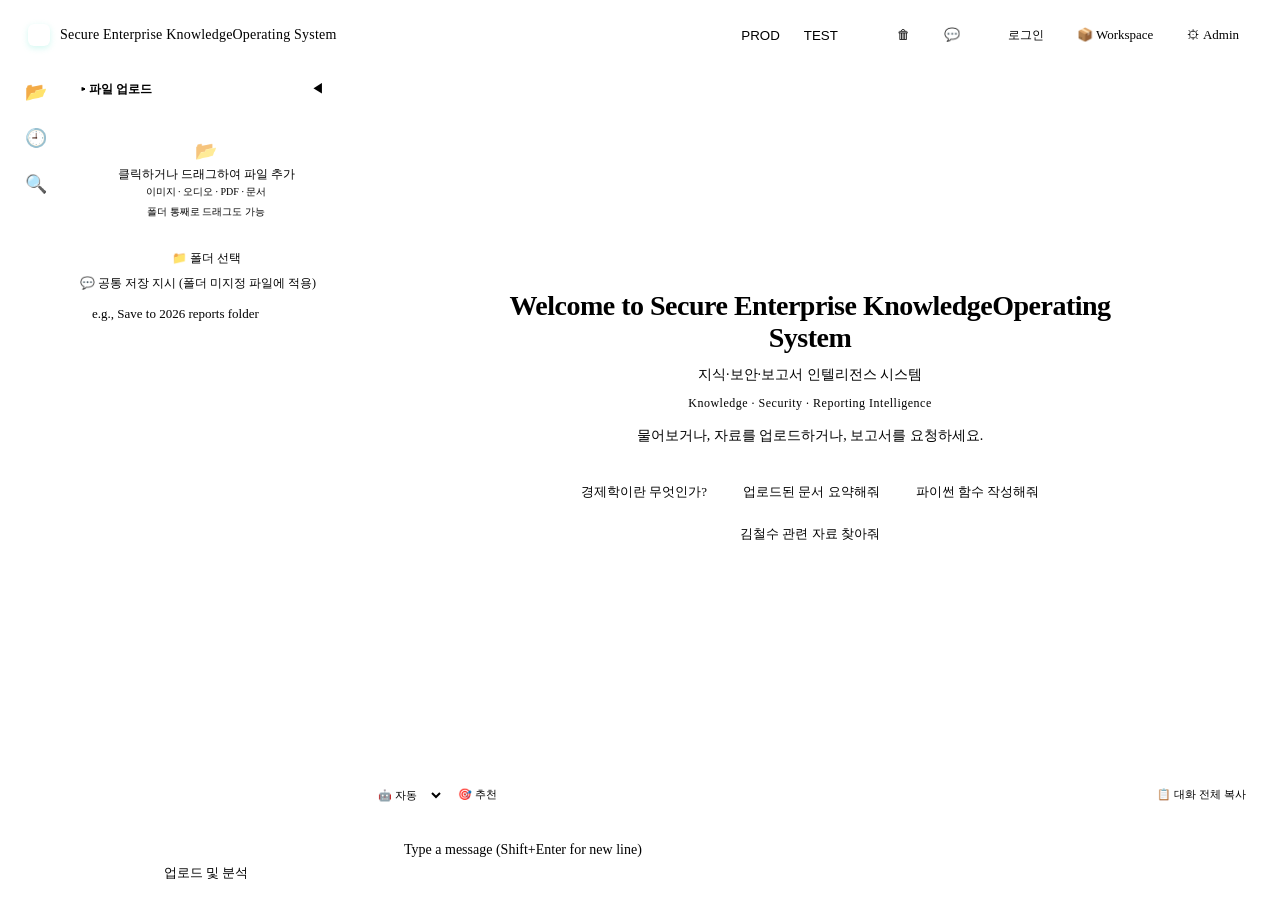
==== frontend/index.html @ be71489d "feat(frontend): render graph_paths as mint citation chips (#229) HANDOVER §3 follow-up. The chat ans" ====
<!DOCTYPE html>
<html lang="ko">
<head>
<meta charset="UTF-8">
<meta name="viewport" content="width=device-width, initial-scale=1.0, viewport-fit=cover">
<meta name="theme-color" content="#04060a">
<title>Secure Enterprise Knowledge Operating System</title>
<link rel="stylesheet" href="/static/tokens.css">
<style>

  body {
    background-color: var(--bg);
    color: var(--text);
    font-family: var(--font-ui);
    font-size: 14px;
    -webkit-font-smoothing: antialiased;
    -moz-osx-font-smoothing: grayscale;
    height: 100dvh;
    display: flex;
    flex-direction: column;
    overflow: hidden;
  }

  /* ── 헤더 ── */
  header {
    display: flex;
    align-items: center;
    justify-content: space-between;
    padding: 12px 20px;
    border-bottom: 1px solid var(--border-2);
    background: var(--surface);
    flex-shrink: 0;
  }
  .logo {
    font-size: 14px;
    font-weight: 600;
    letter-spacing: .2px;
    color: var(--text);
    font-family: var(--font-ui);
    display: flex;
    align-items: center;
    gap: 10px;
  }
  /* [#A8-9] logo mark — gradient over the mono mint-cyan accent.
     Pre-Task-#22 this blended indigo→cyan; the mono migration
     unifies both stops on --accent so the gradient is a tonal
     wash rather than a hue shift. Thin inner shine via box-shadow
     inset adds depth without ostentation. */
  .logo::before {
    content: '';
    width: 22px; height: 22px;
    border-radius: 6px;
    background: linear-gradient(135deg, var(--accent) 0%, var(--brand-2) 100%);
    box-shadow: 0 0 0 1px rgba(255,255,255,.04) inset,
                0 2px 6px rgba(107,231,208,.30);
  }
  /* [#A8-9] tagline shim — "지식·보안 인텔리전스" appears beside the
     logo on wide screens, hides on phones. Tells visitors what JAMES
     IS without forcing them to read welcome copy. */
  .logo .tagline {
    color: var(--muted-2);
    font-weight: 400;
    font-size: 11px;
    letter-spacing: .4px;
    border-left: 1px solid var(--border-2);
    padding-left: 10px;
    margin-left: 2px;
  }
  @media (max-width: 700px) {
    .logo .tagline { display: none; }
  }
  .logo span { color: var(--muted); font-weight: 500; }
  .header-right { display: flex; gap: 8px; align-items: center; }
  .source-toggle {
    display: flex;
    background: var(--bg);
    border: 1px solid var(--border);
    border-radius: var(--radius);
    overflow: hidden;
    font-size: 11px;
    font-weight: 500;
    font-family: var(--font-ui);
  }
  .source-toggle button {
    padding: 6px 12px;
    background: none;
    border: none;
    color: var(--muted);
    cursor: pointer;
    transition: all .15s;
  }
  .source-toggle button:hover { color: var(--text-soft); }
  .source-toggle button.active {
    background: var(--accent-soft);
    color: var(--accent);
  }
  .nav-btn {
    padding: 6px 12px;
    border-radius: var(--radius);
    border: 1px solid transparent;
    background: none;
    color: var(--muted);
    font-size: 13px;
    cursor: pointer;
    text-decoration: none;
    transition: all .15s;
    font-family: var(--font-ui);
  }
  .nav-btn:hover { background: var(--surface-2); color: var(--text); }

  /* ── 로그인 상태 배지 ── */
  .role-badge {
    display: flex; align-items: center; gap: 8px;
    padding: 6px 12px;
    border-radius: var(--radius);
    border: 1px solid var(--border);
    background: var(--surface-2);
    font-size: 12px;
    font-family: var(--font-ui);
    cursor: pointer;
    transition: border-color .15s;
  }
  .role-badge:hover { border-color: var(--accent); }
  .role-badge .dot {
    width: 7px; height: 7px;
    border-radius: 50%;
    background: var(--muted);
  }
  .role-badge.logged-in .dot { background: var(--success); }
  .role-badge .role-name { color: var(--text-soft); }
  .role-badge .logout-btn {
    background: none; border: none;
    color: var(--muted); cursor: pointer;
    font-size: 12px; padding: 0 0 0 4px;
    transition: color .15s;
  }
  .role-badge .logout-btn:hover { color: var(--danger); }

  /* ── 로그인 모달 ── */
  .modal-overlay {
    position: fixed; inset: 0;
    background: rgba(4,6,10,.35);
    display: flex; align-items: center; justify-content: center;
    z-index: 200;
    animation: fadeIn .15s ease;
  }
  .modal-overlay.hidden { display: none; }
  .modal {
    background: rgba(7,9,14,.55);
    border: 1px solid var(--border);
    border-radius: 12px;
    padding: 28px;
    width: 360px;
  }
  .modal-title {
    font-size: 16px; font-weight: 600;
    font-family: var(--font-ui);
    color: var(--text);
    margin-bottom: 20px;
    letter-spacing: 0;
  }
  .modal-field { margin-bottom: 14px; }
  .modal-field label {
    display: block;
    font-size: 12px; color: var(--text-soft);
    font-weight: 500;
    margin-bottom: 6px;
  }
  .modal-field input {
    width: 100%;
    background: var(--bg);
    border: 1px solid var(--border);
    border-radius: var(--radius);
    padding: 10px 12px;
    color: var(--text);
    font-size: 14px;
    font-family: var(--font-ui);
    outline: none;
    transition: border-color .15s, box-shadow .15s;
  }
  .modal-field input:focus {
    border-color: var(--accent);
    box-shadow: 0 0 0 3px var(--accent-soft);
  }
  .modal-error {
    font-size: 12px; color: var(--danger);
    margin-bottom: 8px;
    min-height: 16px;
  }
  .modal-actions { display: flex; gap: 8px; margin-top: 12px; }
  .modal-btn {
    flex: 1; padding: 10px;
    border-radius: var(--radius); border: none;
    font-size: 13px; font-family: var(--font-ui);
    font-weight: 500; cursor: pointer;
    transition: all .15s;
  }
  .modal-btn.primary { background: var(--accent); color: var(--on-accent); }
  .modal-btn.primary:hover { background: var(--accent-hover); }
  .modal-btn.cancel  { background: transparent; border: 1px solid var(--border); color: var(--text-soft); }
  .modal-btn.cancel:hover { background: var(--surface-2); color: var(--text); }

  /* ── 메인 레이아웃 ── */
  main { display: flex; flex: 1; overflow: hidden; }

  /* ── 사이드바 접이식 ──
     W5 (2026-05-11): rail + panel 2-column split. The narrow left
     rail holds mode icons (📂 upload, 🕘 recent, 🔍 search). The
     wider panel renders the currently selected mode's contents.
     Total width unchanged externally (340 = 56 rail + 284 panel)
     so the chat area layout is preserved. W6 will use
     ``switchSidebarMode('upload')`` on drag-enter. */
  .sidebar {
    width: 340px;
    border-right: 1px solid var(--border-2);
    background: var(--surface);
    display: flex;
    flex-direction: row;
    flex-shrink: 0;
    overflow: hidden;
    transition: width .2s ease;
  }
  .sidebar.collapsed { width: 0; border-right: none; }

  .sidebar-rail {
    width: 56px;
    flex-shrink: 0;
    border-right: 1px solid var(--border-2);
    background: var(--bg);
    display: flex;
    flex-direction: column;
    align-items: center;
    padding: 10px 0;
    gap: 6px;
    overflow: hidden;
  }
  .sidebar-rail-item {
    width: 40px;
    height: 40px;
    display: flex;
    align-items: center;
    justify-content: center;
    border-radius: 8px;
    background: transparent;
    color: var(--muted);
    font-size: 18px;
    cursor: pointer;
    transition: background .15s, color .15s;
    position: relative;
  }
  .sidebar-rail-item:hover {
    background: var(--surface-2);
    color: var(--text-soft);
  }
  .sidebar-rail-item.active {
    background: var(--surface-2);
    color: var(--text);
  }
  .sidebar-rail-item.active::before {
    content: '';
    position: absolute;
    left: -6px;
    top: 8px;
    bottom: 8px;
    width: 2px;
    background: var(--accent-fg, var(--text));
    border-radius: 0 2px 2px 0;
  }
  .sidebar-rail-tip {
    position: absolute;
    left: 52px;
    background: var(--surface-2);
    border: 1px solid var(--border);
    color: var(--text);
    padding: 4px 8px;
    border-radius: 4px;
    font-size: 11px;
    font-family: var(--font-ui);
    white-space: nowrap;
    pointer-events: none;
    opacity: 0;
    transform: translateX(-4px);
    transition: opacity .12s, transform .12s;
    z-index: 5;
  }
  .sidebar-rail-item:hover .sidebar-rail-tip {
    opacity: 1;
    transform: translateX(0);
  }

  .sidebar-panel {
    flex: 1;
    display: flex;
    flex-direction: column;
    min-width: 0;
    overflow: hidden;
  }
  .sidebar-panel-mode {
    flex: 1;
    display: none;
    flex-direction: column;
    min-height: 0;
    overflow: hidden;
  }
  .sidebar-panel-mode.active {
    display: flex;
  }
  .sidebar-placeholder {
    flex: 1;
    display: flex;
    flex-direction: column;
    align-items: center;
    justify-content: center;
    padding: 24px 20px;
    text-align: center;
    color: var(--muted);
  }
  .sidebar-placeholder .icon {
    font-size: 36px;
    margin-bottom: 12px;
    opacity: .5;
  }
  .sidebar-placeholder .title {
    font-size: 13px;
    color: var(--text-soft);
    margin-bottom: 6px;
  }
  .sidebar-placeholder .hint {
    font-size: 11px;
    line-height: 1.5;
    color: var(--muted);
  }

  .sidebar-header {
    display: flex;
    align-items: center;
    justify-content: space-between;
    padding: 14px 16px;
    border-bottom: 1px solid var(--border-2);
    flex-shrink: 0;
  }
  .sidebar-title {
    font-size: 12px;
    font-weight: 600;
    color: var(--text-soft);
    letter-spacing: 0;
  }
  .sidebar-toggle {
    background: none; border: none;
    color: var(--muted); cursor: pointer;
    font-size: 13px; padding: 4px 8px;
    border-radius: 6px;
    transition: color .15s, background .15s;
  }
  .sidebar-toggle:hover { color: var(--text); background: var(--surface-2); }

  /* 사이드바 열기 버튼 (닫혔을 때) */
  .sidebar-open-btn {
    position: absolute;
    left: 0; top: 50%;
    transform: translateY(-50%);
    background: var(--surface);
    border: 1px solid var(--border);
    border-left: none;
    border-radius: 0 6px 6px 0;
    padding: 12px 6px;
    cursor: pointer;
    color: var(--muted);
    font-size: 12px;
    display: none;
    z-index: 10;
    transition: color .15s, background .15s;
  }
  .sidebar-open-btn:hover { color: var(--text); background: var(--surface-2); }
  .sidebar-open-btn.visible { display: block; }

  /* 파일 목록 스크롤 */
  .file-list {
    flex: 1;
    overflow-y: auto;
    overflow-x: hidden;
    padding: 0 12px 8px;
    min-height: 0;
    max-height: 100%;
  }
  .file-list::-webkit-scrollbar { width: 3px; }
  .file-list::-webkit-scrollbar-thumb { background: var(--border); border-radius: 2px; }

  /* ── 드래그 앤 드롭 영역 [#7-A 2026-05-08: 컴팩트] ──
     사용자 피드백: "dropzone이 너무 커서 큐 항목이 보이는 영역을 좁힘".
     padding 24→14, 아이콘 24→18, 마진 16→10. 큐는 아래에서 더 넓게
     보이도록 max-height 제한도 풀고 sidebar flex로 fill. */
  .drop-zone {
    margin: 10px 12px 8px;
    border: 1.5px dashed var(--border);
    border-radius: var(--radius);
    padding: 14px 12px;
    text-align: center;
    cursor: pointer;
    transition: all .15s;
    position: relative;
    background: var(--bg);
  }
  .drop-zone:hover, .drop-zone.drag-over {
    border-color: var(--accent);
    background: var(--accent-soft);
  }
  .drop-zone input[type="file"] {
    position: absolute; inset: 0; opacity: 0; cursor: pointer; width: 100%; height: 100%;
  }
  .drop-icon { font-size: 18px; margin-bottom: 4px; opacity: .7; }
  .drop-label { font-size: 12px; color: var(--text-soft); line-height: 1.45; }
  .drop-label strong { color: var(--accent-fg); font-weight: 500; }
  .drop-types {
    margin-top: 3px;
    font-size: 10px;
    color: var(--muted);
  }

  /* ── 챗 지시 입력 ── */
  .instruction-box {
    margin: 0 16px 12px;
  }
  .instruction-box label {
    font-size: 12px;
    color: var(--text-soft);
    font-weight: 500;
    display: block;
    margin-bottom: 6px;
  }
  .instruction-box input {
    width: 100%;
    background: var(--bg);
    border: 1px solid var(--border);
    border-radius: var(--radius);
    padding: 8px 12px;
    color: var(--text);
    font-size: 13px;
    font-family: var(--font-ui);
    outline: none;
    transition: border-color .15s, box-shadow .15s;
  }
  .instruction-box input:focus {
    border-color: var(--accent);
    box-shadow: 0 0 0 3px var(--accent-soft);
  }
  .instruction-box input::placeholder { color: var(--muted); }

  /* ── 업로드 파일 목록 ── */
  .file-list { flex: 1; overflow-y: auto; padding: 0 16px 16px; }
  .file-item {
    display: flex;
    align-items: center;
    gap: 8px;
    padding: 10px 12px;
    background: var(--bg);
    border: 1px solid var(--border-2);
    border-radius: var(--radius);
    margin-bottom: 6px;
    font-size: 12px;
    animation: fadeIn .2s ease;
    transition: border-color .15s;
  }
  .file-item:hover { border-color: var(--border); }
  .file-icon { font-size: 16px; flex-shrink: 0; opacity: .8; }
  .file-info { flex: 1; min-width: 0; }
  .file-name { white-space: nowrap; overflow: hidden; text-overflow: ellipsis; color: var(--text); }
  .file-size { color: var(--muted); font-family: var(--font-mono); font-size: 11px; }
  .file-status {
    font-size: 11px;
    font-weight: 500;
    padding: 2px 8px;
    border-radius: 4px;
  }
  .status-ready   { background: var(--surface-2);              color: var(--text-soft); }
  .status-upload  { background: var(--accent-soft);            color: var(--accent-fg); }
  .status-done    { background: rgba(34,197,94,.12);           color: var(--success);   }
  .status-error   { background: rgba(239,68,68,.12);           color: var(--danger);    }
  .remove-btn {
    background: none; border: none; color: var(--muted);
    cursor: pointer; font-size: 14px; padding: 2px 4px;
    border-radius: 4px; flex-shrink: 0; line-height: 1;
    transition: color .15s;
  }
  .remove-btn:hover { color: var(--danger); }

  /* ── 파일별 폴더 입력 ── */
  .file-item { flex-direction: column; align-items: stretch; gap: 0; }
  .file-item-top {
    display: flex; align-items: center; gap: 8px;
  }
  .file-folder-row {
    display: flex; align-items: center; gap: 6px;
    margin-top: 8px; padding-top: 8px;
    border-top: 1px solid var(--border-2);
  }
  .folder-icon { font-size: 11px; flex-shrink: 0; opacity: .7; }
  .folder-input {
    flex: 1;
    background: transparent;
    border: none;
    border-bottom: 1px dashed var(--border);
    color: var(--text-soft);
    font-size: 12px;
    font-family: var(--font-ui);
    padding: 2px 4px;
    outline: none;
    transition: all .15s;
  }
  .folder-input:focus {
    color: var(--accent-fg);
    border-bottom-color: var(--accent);
  }
  .folder-input::placeholder { color: var(--muted); opacity: .8; }

  /* ── 진행 표시 (Issue #14) ── */
  .file-progress-row {
    display: flex; align-items: center; gap: 6px;
    margin-top: 4px;
  }
  .file-progress-bar {
    flex: 1; height: 3px;
    background: rgba(255,255,255,.06);
    border-radius: 2px; overflow: hidden;
  }
  .file-progress-fill {
    height: 100%; width: 0;
    background: linear-gradient(90deg, var(--brand-2), var(--accent));
    transition: width .15s ease;
  }
  .file-progress-pct {
    font-size: 9px; font-family: var(--font-mono);
    color: var(--muted); min-width: 32px; text-align: right;
  }
  .queue-progress {
    margin: 0 16px 8px; padding: 8px 10px;
    background: var(--bg);
    border: 1px solid var(--border);
    border-radius: 6px;
    font-size: 11px; font-family: var(--font-mono);
  }
  .queue-progress-text { color: var(--brand-2); margin-bottom: 4px; word-break: break-all; }
  .queue-progress-bar  {
    height: 2px; background: rgba(255,255,255,.06);
    border-radius: 1px; overflow: hidden;
  }
  .queue-progress-fill {
    height: 100%; width: 0; background: var(--accent);
    transition: width .2s ease;
  }

  .upload-btn {
    margin: 0 16px 16px;
    width: calc(100% - 32px);
    padding: 10px 14px;
    background: var(--accent);
    border: none;
    border-radius: var(--radius);
    color: #fff;
    font-size: 13px;
    font-family: var(--font-ui);
    font-weight: 500;
    cursor: pointer;
    transition: background .15s;
  }
  .upload-btn:hover { background: var(--accent-hover); }
  .upload-btn:disabled { background: var(--surface-2); color: var(--muted); cursor: default; }

  /* ── 챗 영역 ── */
  .chat-area {
    flex: 1;
    display: flex;
    flex-direction: column;
    overflow: hidden;
    background: var(--bg);
  }

  .messages {
    flex: 1;
    overflow-y: auto;
    padding: 28px 24px;
    display: flex;
    flex-direction: column;
    gap: 20px;
    scroll-behavior: smooth;
  }

  /* ── 웰컴 메시지 ── */
  .welcome {
    text-align: center;
    margin: auto;
    padding: 40px 24px;
    max-width: 640px;
  }
  .welcome-title {
    font-size: 28px;
    font-weight: 600;
    letter-spacing: -.5px;
    font-family: var(--font-ui);
    color: var(--text);
    margin-bottom: 10px;
  }
  .welcome-title span { color: var(--accent-fg); font-weight: 600; }
  .welcome-sub { color: var(--muted); font-size: 14px; line-height: 1.6; }
  .welcome-chips {
    display: flex;
    flex-wrap: wrap;
    gap: 8px;
    justify-content: center;
    margin-top: 28px;
  }
  .chip {
    padding: 8px 14px;
    border: 1px solid var(--border);
    background: var(--surface);
    border-radius: var(--radius);
    font-size: 13px;
    color: var(--text-soft);
    cursor: pointer;
    transition: all .15s;
  }
  .chip:hover {
    border-color: var(--accent);
    color: var(--text);
    background: var(--surface-2);
  }

  /* ── 메시지 버블 ── */
  .msg {
    display: flex;
    gap: 12px;
    max-width: 820px;
    animation: fadeIn .2s ease;
  }
  .msg.user { margin-left: auto; flex-direction: row-reverse; }
  .avatar {
    width: 30px; height: 30px;
    border-radius: 6px;
    display: flex; align-items: center; justify-content: center;
    font-size: 13px;
    flex-shrink: 0;
    font-weight: 600;
  }
  .avatar.james {
    background: linear-gradient(135deg, var(--accent), #818cf8);
    color: #fff;
  }
  .avatar.user  {
    background: var(--surface-2);
    border: 1px solid var(--border);
    color: var(--text-soft);
  }
  .bubble {
    padding: 12px 16px;
    border-radius: 10px;
    font-size: 14px;
    line-height: 1.65;
    max-width: calc(100% - 42px);
    word-break: break-word;
    overflow-wrap: break-word;
  }
  /* [#A8-9] james bubble = "report card" — subtle elevation +
     left-side accent rail to suggest a structured document. */
  .msg.james .bubble {
    background: var(--surface);
    border: 1px solid var(--border-2);
    border-left: 2px solid var(--accent-fg);
    box-shadow: var(--shadow-card);
    color: var(--text);
  }
  .msg.user .bubble {
    background: var(--accent-soft);
    border: 1px solid rgba(99,102,241,.25);
    color: var(--text);
  }
  .bubble code {
    font-family: var(--font-mono);
    font-size: 12.5px;
    background: var(--bg);
    border: 1px solid var(--border-2);
    padding: 1px 5px;
    border-radius: 4px;
  }
  .bubble pre {
    background: var(--bg);
    border: 1px solid var(--border-2);
    border-radius: var(--radius);
    padding: 12px 14px;
    margin: 10px 0;
    overflow-x: auto;
  }
  .bubble pre code { background: none; border: none; padding: 0; font-size: 12.5px; }

  /* ── [#A4-A] 문단별 복사 버튼 ──
     hover 시 우상단에 작게 노출. 모바일에선 hover가 안 통하므로
     항상 약하게(opacity .35) 보이도록 두고 tap 시 진하게.
     :last-child의 margin-bottom 제거 — bubble padding과 시각적 충돌 방지. */
  .bubble .paragraph {
    position: relative;
    margin-bottom: 10px;
  }
  .bubble .paragraph:last-child { margin-bottom: 0; }
  .bubble .paragraph-content { padding-right: 26px; }
  .bubble .paragraph-copy-btn {
    position: absolute;
    top: 0;
    right: 0;
    background: var(--surface-2);
    border: 1px solid var(--border);
    border-radius: 4px;
    padding: 1px 5px;
    font-size: 11px;
    line-height: 1.2;
    cursor: pointer;
    opacity: 0;
    transition: opacity .15s, color .15s;
    color: var(--muted);
    font-family: inherit;
  }
  .bubble .paragraph:hover .paragraph-copy-btn { opacity: .85; }
  .bubble .paragraph-copy-btn:hover,
  .bubble .paragraph-copy-btn:focus { opacity: 1; color: var(--accent); }
  /* 모바일 — hover 미지원 환경. 항상 약하게 보이도록. */
  @media (hover: none) and (pointer: coarse) {
    .bubble .paragraph-copy-btn { opacity: .35; }
    .bubble .paragraph:active .paragraph-copy-btn { opacity: 1; }
  }

  .meta {
    font-size: 11px;
    color: var(--muted);
    margin-top: 6px;
    display: flex;
    gap: 6px;
    flex-wrap: wrap;
  }
  .meta .mode-badge {
    padding: 2px 8px;
    border-radius: 4px;
    background: var(--accent-soft);
    color: var(--accent-fg);
    font-weight: 500;
  }
  .meta .graph-badge {
    padding: 2px 8px;
    border-radius: 4px;
    background: var(--surface-2);
    border: 1px solid var(--border-2);
    color: var(--text-soft);
    font-weight: 500;
  }

  /* 타이핑 인디케이터 */
  .typing { display: flex; gap: 4px; align-items: center; padding: 14px 16px; }
  .typing span {
    width: 6px; height: 6px; border-radius: 50%;
    background: var(--muted);
    animation: bounce .8s infinite;
  }
  .typing span:nth-child(2) { animation-delay: .15s; }
  .typing span:nth-child(3) { animation-delay: .3s; }

  /* ── 입력창 ── */
  .input-area {
    border-top: 1px solid var(--border-2);
    padding: 16px 24px 20px;
    background: var(--bg);
    display: flex;
    gap: 10px;
    align-items: flex-end;
  }
  .input-wrap {
    flex: 1;
    background: var(--surface);
    border: 1px solid var(--border);
    border-radius: 12px;
    display: flex;
    align-items: flex-end;
    padding: 6px 6px 6px 14px;
    transition: border-color .15s, box-shadow .15s;
    gap: 6px;
    max-width: 820px;
    margin: 0 auto;
    width: 100%;
  }
  .input-wrap:focus-within {
    border-color: var(--accent);
    box-shadow: 0 0 0 3px var(--accent-soft);
  }
  #chat-input {
    flex: 1;
    background: none;
    border: none;
    outline: none;
    color: var(--text);
    font-size: 14px;
    font-family: var(--font-ui);
    resize: none;
    max-height: 160px;
    min-height: 36px;
    line-height: 1.55;
    padding: 7px 0;
  }
  #chat-input::placeholder { color: var(--muted); }
  .send-btn {
    width: 34px; height: 34px;
    border-radius: 8px;
    border: none;
    background: var(--accent);
    color: #fff;
    font-size: 14px;
    cursor: pointer;
    transition: background .15s;
    flex-shrink: 0;
    display: flex; align-items: center; justify-content: center;
  }
  .send-btn:hover { background: var(--accent-hover); }
  .send-btn:disabled { background: var(--surface-2); color: var(--muted); cursor: default; }

  /* ── 그래프 경로 ── */
  .graph-paths {
    margin-top: 8px;
    padding: 10px 12px;
    background: var(--bg);
    border: 1px solid var(--border-2);
    border-left: 2px solid var(--accent);
    border-radius: 0 var(--radius) var(--radius) 0;
    font-size: 12px;
    font-family: var(--font-mono);
    color: var(--text-soft);
    line-height: 1.6;
  }
  .graph-paths .path-title {
    color: var(--accent-fg);
    font-size: 11px;
    font-weight: 500;
    letter-spacing: .2px;
    margin-bottom: 4px;
    font-family: var(--font-ui);
  }
  /* HANDOVER §3 — citation nodes rendered as mint-outlined chips so
   * the graph traversal is scannable at a glance instead of a plain
   * "→ A → B → C" run-on. */
  .graph-paths .path-row {
    display: flex; flex-wrap: wrap; gap: 4px;
    align-items: center;
    margin: 3px 0;
  }
  .graph-paths .path-node {
    display: inline-block;
    padding: 1px 8px;
    border-radius: 4px;
    border: 1px solid rgba(107,231,208,.35);
    background: rgba(107,231,208,.05);
    color: var(--accent-fg);
    font-family: var(--font-mono);
    font-size: 11px;
    line-height: 1.6;
  }
  .graph-paths .path-arrow {
    color: var(--muted);
    font-family: var(--font-mono);
    font-size: 11px;
  }

  /* ── 스크롤바 ── */
  ::-webkit-scrollbar { width: 8px; height: 8px; }
  ::-webkit-scrollbar-track { background: transparent; }
  ::-webkit-scrollbar-thumb { background: var(--border); border-radius: 4px; }
  ::-webkit-scrollbar-thumb:hover { background: var(--muted-2); }

  /* ── 토스트 ── */
  .toast {
    position: fixed;
    bottom: 24px;
    right: 24px;
    padding: 10px 16px;
    border-radius: var(--radius);
    font-size: 13px;
    font-family: var(--font-ui);
    box-shadow: 0 8px 24px rgba(0,0,0,.3);
    animation: slideUp .25s ease;
    z-index: 100;
  }
  .toast.success { background: rgba(34,197,94,.12); border: 1px solid var(--success); color: var(--success); }
  .toast.error   { background: rgba(239,68,68,.12); border: 1px solid var(--danger);  color: var(--danger);  }

  /* ── 애니메이션 ── */
  @keyframes fadeIn  { from { opacity: 0; transform: translateY(6px); } to { opacity: 1; transform: none; } }
  @keyframes slideUp { from { opacity: 0; transform: translateY(12px); } to { opacity: 1; transform: none; } }
  @keyframes bounce  { 0%,60%,100% { transform: translateY(0); } 30% { transform: translateY(-5px); } }
</style>
<!-- mobile-responsive overrides — kept after inline styles so @media
     rules win at narrow viewports without !important on every line -->
<link rel="stylesheet" href="/static/mobile.css">
</head>
<body>

<!-- ── 헤더 ── -->
<header>
  <!-- [#A8-9] brand mark + tagline. JAMES is the product name;
       the tagline frames it as a knowledge + security intelligence
       suite, not a chat toy. -->
  <div class="logo">
    <span class="brand">Secure Enterprise Knowledge<span class="brand-tail">Operating System</span></span>
    <span class="live-dot" aria-hidden="true" title="System live" style="margin-left:10px"></span>
  </div>
  <div class="header-right">
    <div class="source-toggle">
      <button class="active" onclick="setSource('prod', this)">PROD</button>
      <button onclick="setSource('test', this)">TEST</button>
    </div>
    <!-- [STEP 5-A] 언어 토글 -->
    <button class="nav-btn" data-lang-toggle onclick="toggleLang()" title="Language / 언어"
            aria-label="언어 전환 / Toggle language"
            style="font-size:11px;font-weight:700;padding:4px 8px"></button>
    <button class="nav-btn" onclick="clearHistory()" data-i18n-title="chat.clear_history" title="대화 초기화"
            aria-label="대화 기록 삭제">🗑</button>
    <!-- [P3-4] 세션 선택 버튼 -->
    <button class="nav-btn" onclick="toggleSessionPanel()" data-i18n-title="chat.session_open" title="이전 대화 불러오기"
            id="session-btn" aria-label="세션 패널 열기"
            style="position:relative">
      💬
      <span id="session-count-badge"
            style="display:none;position:absolute;top:-2px;right:-2px;
                   background:var(--accent);color:var(--on-accent);border-radius:9px;
                   font-size:10px;padding:1px 6px;font-weight:600;line-height:1.4">
      </span>
    </button>
    <div class="role-badge" id="role-badge" onclick="showLogin()">
      <span class="dot"></span>
      <span class="role-name" id="role-name" data-i18n="auth.login">로그인</span>
    </div>
    <a href="/workspace" class="nav-btn"
       data-i18n-title="workspace.nav_title" title="Workspace">📦 <span data-i18n="workspace.nav">Workspace</span></a>
    <a href="/admin" class="nav-btn">⚙ Admin</a>
  </div>
</header>

<!-- [P3-4] 세션 선택 패널 -->
<div id="session-panel"
     style="display:none;position:fixed;top:58px;right:16px;
            width:320px;max-height:440px;overflow-y:auto;
            background:var(--surface);border:1px solid var(--border);
            border-radius:10px;box-shadow:0 16px 40px rgba(0,0,0,.4);
            z-index:1000;padding:12px">
  <div style="display:flex;justify-content:space-between;align-items:center;
              margin-bottom:12px">
    <div style="font-weight:600;font-size:13px;color:var(--text)"><span data-i18n="chat.previous">이전 대화</span></div>
    <div style="display:flex;gap:6px">
      <button onclick="newSession()"
              style="background:var(--accent);color:var(--on-accent);border:none;
                     border-radius:6px;padding:5px 12px;cursor:pointer;font-size:12px;font-weight:500">
        <span data-i18n="chat.new_session">+ 새 대화</span>
      </button>
      <button onclick="toggleSessionPanel()"
              aria-label="세션 패널 닫기"
              style="background:none;border:none;color:var(--muted);
                     cursor:pointer;font-size:16px;padding:0 4px">✕</button>
    </div>
  </div>
  <div id="session-list">
    <div style="color:var(--muted);font-size:12px;text-align:center;padding:20px"
         data-i18n="common.loading">
      Loading...
    </div>
  </div>
</div>

<main style="position:relative">
  <button class="sidebar-open-btn" id="sidebar-open-btn"
          onclick="toggleSidebar()" data-i18n-title="upload.open" title="업로드 열기"
          aria-label="사이드바 열기">▶</button>
  <!-- ── 사이드바 (W5: rail + panel split) ── -->
  <aside class="sidebar" id="sidebar">
    <!-- Left rail — mode icons. switchSidebarMode(id) flips both
         .active on the matching rail item and the matching panel. -->
    <div class="sidebar-rail">
      <div class="sidebar-rail-item active" data-mode="upload"
           onclick="switchSidebarMode('upload')">
        📂
        <span class="sidebar-rail-tip" data-i18n="sidebar.mode_upload">파일 업로드</span>
      </div>
      <div class="sidebar-rail-item" data-mode="recent"
           onclick="switchSidebarMode('recent')">
        🕘
        <span class="sidebar-rail-tip" data-i18n="sidebar.mode_recent">최근 챗</span>
      </div>
      <div class="sidebar-rail-item" data-mode="search"
           onclick="switchSidebarMode('search')">
        🔍
        <span class="sidebar-rail-tip" data-i18n="sidebar.mode_search">검색</span>
      </div>
    </div>

    <!-- Right panel — only one .sidebar-panel-mode is .active at a time. -->
    <div class="sidebar-panel">
      <div class="sidebar-header">
        <div class="sidebar-title" id="sidebar-title">▸ <span data-i18n="upload.title">파일 업로드</span></div>
        <button class="sidebar-toggle" onclick="toggleSidebar()" data-i18n-title="common.close" title="닫기"
                aria-label="사이드바 닫기">◀</button>
      </div>

      <!-- Mode: 파일 업로드 (default) -->
      <div class="sidebar-panel-mode active" data-mode="upload">
        <div class="drop-zone" id="drop-zone" onclick="document.getElementById('file-input').click()">
          <input type="file" id="file-input" multiple
                 accept="image/*,audio/*,video/*,.pdf,.txt,.md,.json,.docx,.xlsx,.pptx,.hwp,.hwpx">
          <!-- item #8: 폴더 통째 선택용 hidden input. webkitdirectory 사용 시
               accept 무시되고 디렉토리 picker가 뜸. -->
          <input type="file" id="folder-input" multiple webkitdirectory directory
                 style="display:none">
          <div class="drop-icon">📂</div>
          <div class="drop-label">
            <span data-i18n="upload.drag_label">클릭하거나 드래그하여 파일 추가</span><br>
            <span class="drop-types"><span data-i18n="upload.types">이미지 · 오디오 · PDF · 문서</span></span><br>
            <span class="drop-types" style="margin-top:4px;display:inline-block">
              폴더 통째로 드래그도 가능
            </span>
          </div>
        </div>
        <!-- item #8: 폴더 선택 버튼 (드래그 외 클릭 경로) -->
        <button type="button"
                onclick="event.stopPropagation(); document.getElementById('folder-input').click()"
                style="margin:0 12px;padding:8px;
                       background:var(--surface-2);border:1px solid var(--border);
                       border-radius:6px;color:var(--text-soft);font-size:12px;
                       cursor:pointer;font-family:var(--font-ui)">
          📁 폴더 선택
        </button>

        <div class="instruction-box">
          <label><span data-i18n="upload.common_label">💬 공통 저장 지시 (폴더 미지정 파일에 적용)</span></label>
          <input type="text" id="save-instruction"
                 placeholder="e.g., Save to 2026 reports folder"
                 data-i18n-placeholder="upload.folder_example">
        </div>

        <div class="file-list" id="file-list"></div>

        <!-- 큐 진행 표시 (Issue #14) — 다중 파일 업로드 동안 표시 -->
        <div class="queue-progress" id="queue-progress" style="display:none;">
          <div class="queue-progress-text" id="queue-progress-text"></div>
          <div class="queue-progress-bar"><div class="queue-progress-fill" id="queue-progress-fill"></div></div>
        </div>

        <button class="upload-btn" id="upload-btn" onclick="uploadFiles()" disabled>
          <span data-i18n="upload.btn_default">업로드 및 분석</span>
        </button>
      </div>

      <!-- Mode: 내 자료 (W8-B: artifacts/mine 으로 채움) -->
      <div class="sidebar-panel-mode" data-mode="recent">
        <div style="padding:10px 12px;font-size:11px;color:var(--muted);
                    border-bottom:1px solid var(--border-2);display:flex;
                    justify-content:space-between;align-items:center">
          <span data-i18n="sidebar.mine_title">내 자료 (최근 업로드)</span>
          <a href="/workspace" style="font-size:10px;color:var(--accent-fg);text-decoration:none"
             data-i18n="sidebar.open_workspace">Workspace ↗</a>
        </div>
        <div id="sidebar-mine-list"
             style="flex:1;overflow-y:auto;padding:8px 12px"></div>
      </div>

      <!-- Mode: 검색 (placeholder — 전역 검색은 후속) -->
      <div class="sidebar-panel-mode" data-mode="search">
        <div class="sidebar-placeholder">
          <div class="icon">🔍</div>
          <div class="title" data-i18n="sidebar.search_title">전역 검색</div>
          <div class="hint" data-i18n="sidebar.search_hint">
            업로드한 파일·위키·과거 대화 통합 검색.<br>(후속 사이클에서 활성화)
          </div>
        </div>
      </div>
    </div>
  </aside>

  <!-- ── 챗 영역 ── -->
  <section class="chat-area">
    <div class="messages" id="messages">
      <div class="welcome" id="welcome">
        <!-- [#A8-9] welcome reframed: knowledge + security + report
             intelligence (was generic "Graph-RAG 지식 추론 엔진"). -->
        <div class="welcome-title">Welcome to <span class="brand" style="font-size:inherit">Secure Enterprise Knowledge<span class="brand-tail">Operating System</span></span></div>
        <div class="welcome-sub">
          <span data-i18n="app.subtitle">지식·보안·보고서 인텔리전스 시스템</span><br>
          <span style="font-size:12px;color:var(--muted-2);font-family:var(--font-mono);
                       letter-spacing:.5px;display:inline-block;margin-top:6px;
                       padding:2px 10px;border:1px solid var(--border-2);border-radius:4px">
            Knowledge · Security · Reporting Intelligence
          </span><br>
          <span data-i18n="app.welcome" style="display:inline-block;margin-top:10px">
            물어보거나, 자료를 업로드하거나, 보고서를 요청하세요.
          </span>
        </div>
        <div class="welcome-chips">
          <span class="chip" onclick="useChip(this)" data-i18n="chat.example1">경제학이란 무엇인가?</span>
          <span class="chip" onclick="useChip(this)" data-i18n="chat.example3">업로드된 문서 요약해줘</span>
          <span class="chip" onclick="useChip(this)" data-i18n="chat.example_code">파이썬 함수 작성해줘</span>
          <span class="chip" onclick="useChip(this)" data-i18n="chat.example2">김철수 관련 자료 찾아줘</span>
        </div>
      </div>
    </div>

    <!-- item #6: 모드 picker + 자동 추천 배지 (input area 위) -->
    <div class="conv-actions" style="display:flex;justify-content:space-between;
                                      align-items:center;gap:6px;
                                      padding:4px 16px;font-size:11px;flex-wrap:wrap">
      <div style="display:flex;align-items:center;gap:6px;flex-wrap:wrap">
        <select id="mode-picker"
                onchange="onModePickerChange()"
                style="background:var(--surface);border:1px solid var(--border);
                       color:var(--text);padding:4px 10px;border-radius:6px;
                       font-size:11px;cursor:pointer">
          <option value="auto">🤖 자동</option>
        </select>
        <span id="model-picker-wrap"
              style="display:none;align-items:center;gap:4px"
              title="이 모드에서 사용할 모델 선택">
          <select id="model-picker"
                  onchange="onModelPickerChange()"
                  style="background:var(--surface);border:1px solid var(--border);
                         color:var(--text);padding:4px 10px;border-radius:6px;
                         font-size:11px;cursor:pointer"></select>
        </span>
        <button id="mode-install-btn"
                onclick="triggerModelInstall()"
                aria-label="LLM 모델 설치"
                style="display:none;background:var(--accent-soft);
                       border:1px solid var(--accent);color:var(--accent-fg);
                       padding:4px 10px;border-radius:6px;font-size:11px;
                       cursor:pointer;font-family:var(--font-ui)"
                title="선택한 모드의 모델이 미설치 — 클릭하여 ollama pull"></button>
        <!-- [PR plan-4] 추천 모델 가이드로 admin 페이지 이동 -->
        <a id="mode-recommend-link"
           href="/admin"
           target="_blank"
           rel="noopener"
           style="font-size:11px;color:var(--muted);text-decoration:none;
                  padding:4px 8px;border:1px dashed var(--border);
                  border-radius:6px;cursor:pointer"
           title="이 PC에 맞는 모델 자동 추천 (admin 페이지)">
          🎯 추천
        </a>
        <span id="mode-recommend"
              style="display:none;font-size:11px;color:var(--accent-fg);
                     padding:2px 8px;border:1px solid var(--accent-fg);
                     border-radius:6px;cursor:pointer"
              onclick="acceptModeRecommend()"
              title="권장 모드로 전환"></span>
      </div>
      <button onclick="copyConversation()"
              style="background:none;border:1px solid var(--border);
                     border-radius:6px;padding:4px 10px;cursor:pointer;
                     color:var(--muted);font-size:11px;transition:all .15s"
              title="현재 대화 전체를 텍스트로 복사">📋 대화 전체 복사</button>
    </div>

    <div class="input-area">
      <!-- W6: 챗 input 위 미니썸네일 row.
           uploadQueue 가 비어있으면 display:none. 클릭 → 사이드바
           업로드 모드 자동 전환 + expand. dragenter 단계에서도 미리
           표시될 수 있게 chat.js 가 갱신한다. -->
      <div id="chat-attachment-row"
           style="display:none;flex-wrap:wrap;gap:6px;padding:6px 16px;
                  border-bottom:1px solid var(--border-2);"></div>
      <div class="input-wrap">
        <textarea id="chat-input" placeholder="Type a message (Shift+Enter for new line)"
                  data-i18n-placeholder="chat.placeholder" rows="1"
          oninput="autoResize(this)" onkeydown="handleKey(event)"
          onpaste="handleChatPaste(event)"></textarea>
        <button class="send-btn" id="send-btn" onclick="sendMessage()"
                aria-label="메시지 전송">▲</button>
      </div>
    </div>
  </section>
</main>

<script src="/static/i18n.js"></script>
<script src="/static/chat.js"></script>
<script src="/static/upload.js"></script>
<script src="/static/a11y-modal.js" defer></script>
<script>
  window.addEventListener('DOMContentLoaded', () => {
    restoreHistory();
    // W5: restore last-selected sidebar mode (default = upload).
    try {
      const saved = localStorage.getItem('james_sidebar_mode');
      if (saved && saved !== 'upload') switchSidebarMode(saved);
    } catch (_) {}
  });

  function toggleSidebar() {
    const sb  = document.getElementById('sidebar');
    const btn = document.getElementById('sidebar-open-btn');
    const tog = sb.querySelector('.sidebar-toggle');
    const collapsed = sb.classList.toggle('collapsed');
    btn.classList.toggle('visible', collapsed);
    if (tog) tog.textContent = collapsed ? '▶' : '◀';
  }

  /* W5: sidebar rail mode switcher.
     Public entry point — W6 will call this on drag-enter to flip the
     panel to "upload" so the user sees the drop zone even if they
     were browsing the recent / search modes.
     Selection persists across reloads via localStorage. */
  function switchSidebarMode(modeId) {
    if (!modeId) return;
    const rail   = document.querySelectorAll('.sidebar-rail-item');
    const panels = document.querySelectorAll('.sidebar-panel-mode');
    let matched = false;
    rail.forEach(el => {
      const on = el.dataset.mode === modeId;
      el.classList.toggle('active', on);
      if (on) matched = true;
    });
    if (!matched) return;  // unknown mode → ignore
    panels.forEach(el => {
      el.classList.toggle('active', el.dataset.mode === modeId);
    });
    // W8-B: lazy-load the "내 자료" list when switching into recent.
    if (modeId === 'recent' && typeof loadMineSidebar === 'function') {
      loadMineSidebar();
    }
    // Update the panel header title from the matching rail tip so
    // i18n stays in one place.
    const titleEl = document.getElementById('sidebar-title');
    const ral = document.querySelector(
      `.sidebar-rail-item[data-mode="${modeId}"] .sidebar-rail-tip`
    );
    if (titleEl && ral) {
      titleEl.innerHTML = '▸ <span>' + ral.textContent.trim() + '</span>';
    }
    // If collapsed, opening the rail also expands the sidebar so the
    // user sees the new mode's content — otherwise the click feels
    // dead.
    const sb = document.getElementById('sidebar');
    if (sb.classList.contains('collapsed')) {
      toggleSidebar();
    }
    try { localStorage.setItem('james_sidebar_mode', modeId); } catch (_) {}
  }
</script>

<!-- ── 로그인 모달 ── -->
<div class="modal-overlay hidden" id="login-modal"
     role="dialog" aria-modal="true"
     aria-labelledby="login-modal-title"
     onclick="closeLoginOutside(event)">
  <div class="modal">
    <div class="modal-title" id="login-modal-title">▸ <span data-i18n="auth.login_title">로그인</span></div>
    <div class="modal-field">
      <label data-i18n="auth.username">아이디</label>
      <input type="text" id="login-id" placeholder="admin"
           autocomplete="off" spellcheck="false">
    </div>
    <div class="modal-field">
      <label data-i18n="auth.password">비밀번호</label>
      <input type="password" id="login-pw" placeholder="••••••••"
             autocomplete="new-password"
             onkeydown="if(event.key==='Enter') doLogin()">
    </div>
    <!-- [#1-C] API Key — visible field instead of one-shot prompt().
         Pre-filled from localStorage on showLogin. Eye toggle reveals
         the value when the user needs to copy/verify it. Same form
         submits username + password + api_key in one POST. -->
    <div class="modal-field">
      <label data-i18n="auth.api_key">API Key</label>
      <div style="position:relative">
        <input type="password" id="login-api-key" placeholder="sk-..."
               autocomplete="off" spellcheck="false"
               style="padding-right:40px"
               onkeydown="if(event.key==='Enter') doLogin()">
        <button type="button"
                id="login-api-key-toggle"
                onclick="toggleApiKeyVisibility()"
                aria-label="show/hide api key"
                title="API Key 보기/숨기기"
                style="position:absolute;right:8px;top:50%;
                       transform:translateY(-50%);background:none;
                       border:none;cursor:pointer;color:var(--muted);
                       font-size:14px;padding:2px 4px">👁️</button>
      </div>
      <small style="color:var(--muted);font-size:11px;display:block;margin-top:4px"
             data-i18n="auth.api_key_hint">서버 .env의 JAMES_API_KEY 값. 비워두면 환경변수 그대로 사용.</small>
    </div>
    <div class="modal-error" id="login-error"></div>
    <div class="modal-actions">
      <button class="modal-btn cancel" onclick="closeLogin()" data-i18n="common.cancel">취소</button>
      <button class="modal-btn primary" onclick="doLogin()" data-i18n="auth.login">로그인</button>
    </div>
    <!-- W4 P5: forgot-password link -->
    <div style="margin-top:14px;text-align:center;font-size:12px">
      <a href="javascript:openForgotPasswordModal()"
         style="color:var(--muted);text-decoration:underline;cursor:pointer"
         data-i18n="auth.forgot_password">비밀번호를 잊으셨나요?</a>
    </div>
    <!-- W4 P4: signup link beneath login -->
    <div style="margin-top:8px;text-align:center;font-size:12px">
      <a href="javascript:openSignupModal()"
         style="color:var(--muted);text-decoration:underline;cursor:pointer"
         data-i18n="auth.signup_link">계정이 없으신가요? 회원가입</a>
    </div>
  </div>
</div>

<!-- ── W4 P5: 챗 페이지 비밀번호 찾기 모달 ─────────────────────────
     Same flow as admin.html: admin issues a one-shot token out-of-band,
     user pastes it here with their username and new password. Public
     endpoint /password/reset/confirm — bare fetch, no Bearer, no
     api_key query. The token-error response is a unified 401 by
     design (enumeration defense — see ARCHITECTURE.md §5.2).
-->
<div class="modal-overlay hidden" id="forgot-password-modal"
     role="dialog" aria-modal="true"
     aria-labelledby="forgot-password-modal-title"
     onclick="closeForgotPasswordOutside(event)">
  <div class="modal">
    <div class="modal-title" id="forgot-password-modal-title">▸ <span data-i18n="auth.reset_password_title">비밀번호 재설정</span></div>
    <div style="font-size:12px;color:var(--muted);margin-bottom:14px;line-height:1.5"
         data-i18n="auth.reset_password_hint">
      관리자가 발급한 일회용 토큰을 입력하세요. (1시간 유효)
    </div>
    <div style="font-size:11px;color:var(--muted);margin-bottom:14px;line-height:1.5;padding:10px;background:var(--bg);border:1px solid var(--border);border-radius:6px"
         data-i18n="auth.reset_admin_hint">
      💡 토큰이 없다면 관리자에게 "비밀번호 재설정 토큰을 발급해 주세요" 라고 요청하세요.
      관리자가 사용자 관리 페이지에서 토큰을 발급해 안전한 경로(메신저·전화 등)로 전달합니다.
    </div>
    <div class="modal-field">
      <label data-i18n="auth.username">아이디</label>
      <input type="text" id="reset-username" autocomplete="username" spellcheck="false">
    </div>
    <div class="modal-field">
      <label>RESET TOKEN</label>
      <input type="text" id="reset-token" autocomplete="off" spellcheck="false"
             style="font-family:var(--font-mono);font-size:12px">
    </div>
    <div class="modal-field">
      <label data-i18n="auth.password">새 비밀번호</label>
      <input type="password" id="reset-new-pw" autocomplete="new-password"
             onkeydown="if(event.key==='Enter') submitPasswordReset()">
    </div>
    <div class="modal-error" id="reset-error"></div>
    <div class="modal-actions">
      <button class="modal-btn cancel" onclick="closeForgotPasswordModal()" data-i18n="common.cancel">취소</button>
      <button class="modal-btn primary" onclick="submitPasswordReset()" data-i18n="auth.reset_submit">재설정</button>
    </div>
  </div>
</div>

<!-- ── W4 P4: 회원가입 모달 ──────────────────────────────────────
     Public signup. Server enforces policy + creates pending row
     (active=0, role=external). Account cannot log in until an admin
     approves. Success and duplicate share one response, so the modal
     shows a single "submitted" message in either case.
-->
<div class="modal-overlay hidden" id="signup-modal"
     role="dialog" aria-modal="true"
     aria-labelledby="signup-modal-title"
     onclick="closeSignupOutside(event)">
  <div class="modal">
    <div class="modal-title" id="signup-modal-title">▸ <span data-i18n="auth.signup_title">회원가입</span></div>
    <div style="font-size:11px;color:var(--muted);margin-bottom:14px;line-height:1.5"
         data-i18n="auth.signup_hint">
      가입 신청 후 관리자 승인을 거쳐야 로그인할 수 있습니다.
    </div>
    <div class="modal-field">
      <label data-i18n="auth.username">아이디</label>
      <input type="text" id="signup-id" autocomplete="username" spellcheck="false"
             data-i18n-placeholder="auth.signup_username_ph"
             placeholder="영문 소문자/숫자/_- (3~32자)">
    </div>
    <div class="modal-field">
      <label data-i18n="auth.password">비밀번호</label>
      <input type="password" id="signup-pw" autocomplete="new-password"
             data-i18n-placeholder="auth.signup_password_ph"
             placeholder="8~72자, 영문 + 숫자"
             onkeydown="if(event.key==='Enter') doSignup()">
    </div>
    <div class="modal-error" id="signup-error"></div>
    <div class="modal-info" id="signup-success" style="display:none;color:#1e7a3e;font-size:12px;margin-bottom:8px"></div>
    <div class="modal-actions">
      <button class="modal-btn cancel" onclick="closeSignup()" data-i18n="common.cancel">취소</button>
      <button class="modal-btn primary" onclick="doSignup()" data-i18n="auth.signup_submit">가입 신청</button>
    </div>
  </div>
</div>
</body>
</html>
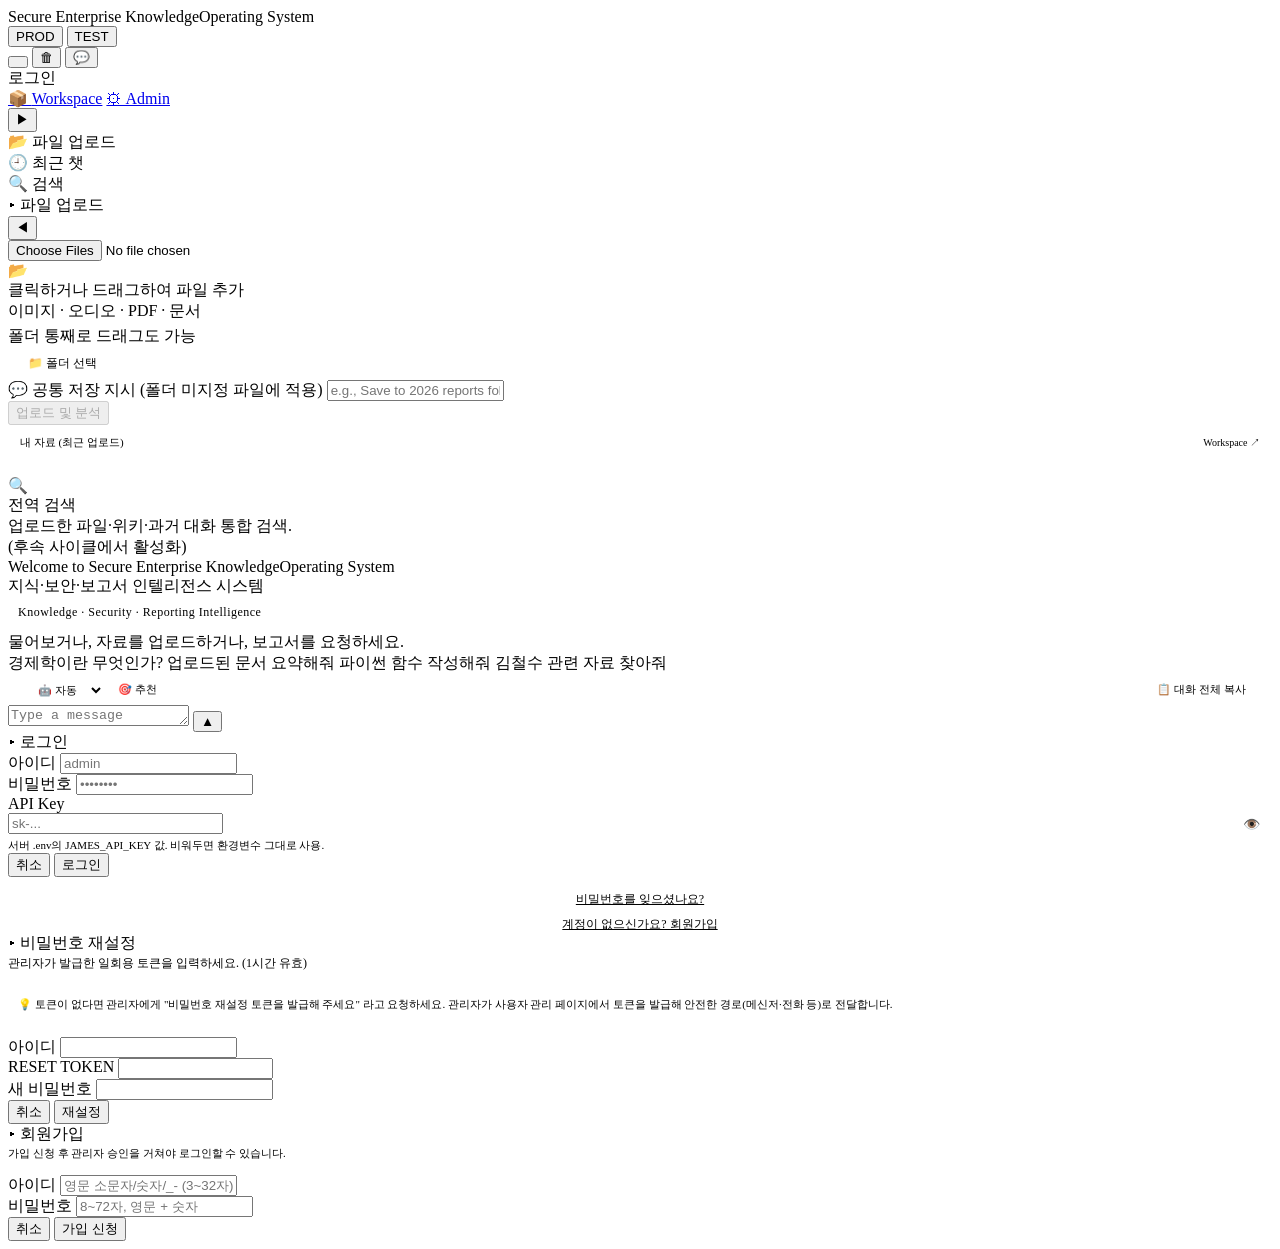
==== commit 5f5c30a0: "refactor(frontend): extract inline <style> from index.html + admin.html → chat.css + admin.css (#246" ====
--- a/frontend/index.html
+++ b/frontend/index.html
@@ -6,890 +6,7 @@
 <meta name="theme-color" content="#04060a">
 <title>Secure Enterprise Knowledge Operating System</title>
 <link rel="stylesheet" href="/static/tokens.css">
-<style>
-
-  body {
-    background-color: var(--bg);
-    color: var(--text);
-    font-family: var(--font-ui);
-    font-size: 14px;
-    -webkit-font-smoothing: antialiased;
-    -moz-osx-font-smoothing: grayscale;
-    height: 100dvh;
-    display: flex;
-    flex-direction: column;
-    overflow: hidden;
-  }
-
-  /* ── 헤더 ── */
-  header {
-    display: flex;
-    align-items: center;
-    justify-content: space-between;
-    padding: 12px 20px;
-    border-bottom: 1px solid var(--border-2);
-    background: var(--surface);
-    flex-shrink: 0;
-  }
-  .logo {
-    font-size: 14px;
-    font-weight: 600;
-    letter-spacing: .2px;
-    color: var(--text);
-    font-family: var(--font-ui);
-    display: flex;
-    align-items: center;
-    gap: 10px;
-  }
-  /* [#A8-9] logo mark — gradient over the mono mint-cyan accent.
-     Pre-Task-#22 this blended indigo→cyan; the mono migration
-     unifies both stops on --accent so the gradient is a tonal
-     wash rather than a hue shift. Thin inner shine via box-shadow
-     inset adds depth without ostentation. */
-  .logo::before {
-    content: '';
-    width: 22px; height: 22px;
-    border-radius: 6px;
-    background: linear-gradient(135deg, var(--accent) 0%, var(--brand-2) 100%);
-    box-shadow: 0 0 0 1px rgba(255,255,255,.04) inset,
-                0 2px 6px rgba(107,231,208,.30);
-  }
-  /* [#A8-9] tagline shim — "지식·보안 인텔리전스" appears beside the
-     logo on wide screens, hides on phones. Tells visitors what JAMES
-     IS without forcing them to read welcome copy. */
-  .logo .tagline {
-    color: var(--muted-2);
-    font-weight: 400;
-    font-size: 11px;
-    letter-spacing: .4px;
-    border-left: 1px solid var(--border-2);
-    padding-left: 10px;
-    margin-left: 2px;
-  }
-  @media (max-width: 700px) {
-    .logo .tagline { display: none; }
-  }
-  .logo span { color: var(--muted); font-weight: 500; }
-  .header-right { display: flex; gap: 8px; align-items: center; }
-  .source-toggle {
-    display: flex;
-    background: var(--bg);
-    border: 1px solid var(--border);
-    border-radius: var(--radius);
-    overflow: hidden;
-    font-size: 11px;
-    font-weight: 500;
-    font-family: var(--font-ui);
-  }
-  .source-toggle button {
-    padding: 6px 12px;
-    background: none;
-    border: none;
-    color: var(--muted);
-    cursor: pointer;
-    transition: all .15s;
-  }
-  .source-toggle button:hover { color: var(--text-soft); }
-  .source-toggle button.active {
-    background: var(--accent-soft);
-    color: var(--accent);
-  }
-  .nav-btn {
-    padding: 6px 12px;
-    border-radius: var(--radius);
-    border: 1px solid transparent;
-    background: none;
-    color: var(--muted);
-    font-size: 13px;
-    cursor: pointer;
-    text-decoration: none;
-    transition: all .15s;
-    font-family: var(--font-ui);
-  }
-  .nav-btn:hover { background: var(--surface-2); color: var(--text); }
-
-  /* ── 로그인 상태 배지 ── */
-  .role-badge {
-    display: flex; align-items: center; gap: 8px;
-    padding: 6px 12px;
-    border-radius: var(--radius);
-    border: 1px solid var(--border);
-    background: var(--surface-2);
-    font-size: 12px;
-    font-family: var(--font-ui);
-    cursor: pointer;
-    transition: border-color .15s;
-  }
-  .role-badge:hover { border-color: var(--accent); }
-  .role-badge .dot {
-    width: 7px; height: 7px;
-    border-radius: 50%;
-    background: var(--muted);
-  }
-  .role-badge.logged-in .dot { background: var(--success); }
-  .role-badge .role-name { color: var(--text-soft); }
-  .role-badge .logout-btn {
-    background: none; border: none;
-    color: var(--muted); cursor: pointer;
-    font-size: 12px; padding: 0 0 0 4px;
-    transition: color .15s;
-  }
-  .role-badge .logout-btn:hover { color: var(--danger); }
-
-  /* ── 로그인 모달 ── */
-  .modal-overlay {
-    position: fixed; inset: 0;
-    background: rgba(4,6,10,.35);
-    display: flex; align-items: center; justify-content: center;
-    z-index: 200;
-    animation: fadeIn .15s ease;
-  }
-  .modal-overlay.hidden { display: none; }
-  .modal {
-    background: rgba(7,9,14,.55);
-    border: 1px solid var(--border);
-    border-radius: 12px;
-    padding: 28px;
-    width: 360px;
-  }
-  .modal-title {
-    font-size: 16px; font-weight: 600;
-    font-family: var(--font-ui);
-    color: var(--text);
-    margin-bottom: 20px;
-    letter-spacing: 0;
-  }
-  .modal-field { margin-bottom: 14px; }
-  .modal-field label {
-    display: block;
-    font-size: 12px; color: var(--text-soft);
-    font-weight: 500;
-    margin-bottom: 6px;
-  }
-  .modal-field input {
-    width: 100%;
-    background: var(--bg);
-    border: 1px solid var(--border);
-    border-radius: var(--radius);
-    padding: 10px 12px;
-    color: var(--text);
-    font-size: 14px;
-    font-family: var(--font-ui);
-    outline: none;
-    transition: border-color .15s, box-shadow .15s;
-  }
-  .modal-field input:focus {
-    border-color: var(--accent);
-    box-shadow: 0 0 0 3px var(--accent-soft);
-  }
-  .modal-error {
-    font-size: 12px; color: var(--danger);
-    margin-bottom: 8px;
-    min-height: 16px;
-  }
-  .modal-actions { display: flex; gap: 8px; margin-top: 12px; }
-  .modal-btn {
-    flex: 1; padding: 10px;
-    border-radius: var(--radius); border: none;
-    font-size: 13px; font-family: var(--font-ui);
-    font-weight: 500; cursor: pointer;
-    transition: all .15s;
-  }
-  .modal-btn.primary { background: var(--accent); color: var(--on-accent); }
-  .modal-btn.primary:hover { background: var(--accent-hover); }
-  .modal-btn.cancel  { background: transparent; border: 1px solid var(--border); color: var(--text-soft); }
-  .modal-btn.cancel:hover { background: var(--surface-2); color: var(--text); }
-
-  /* ── 메인 레이아웃 ── */
-  main { display: flex; flex: 1; overflow: hidden; }
-
-  /* ── 사이드바 접이식 ──
-     W5 (2026-05-11): rail + panel 2-column split. The narrow left
-     rail holds mode icons (📂 upload, 🕘 recent, 🔍 search). The
-     wider panel renders the currently selected mode's contents.
-     Total width unchanged externally (340 = 56 rail + 284 panel)
-     so the chat area layout is preserved. W6 will use
-     ``switchSidebarMode('upload')`` on drag-enter. */
-  .sidebar {
-    width: 340px;
-    border-right: 1px solid var(--border-2);
-    background: var(--surface);
-    display: flex;
-    flex-direction: row;
-    flex-shrink: 0;
-    overflow: hidden;
-    transition: width .2s ease;
-  }
-  .sidebar.collapsed { width: 0; border-right: none; }
-
-  .sidebar-rail {
-    width: 56px;
-    flex-shrink: 0;
-    border-right: 1px solid var(--border-2);
-    background: var(--bg);
-    display: flex;
-    flex-direction: column;
-    align-items: center;
-    padding: 10px 0;
-    gap: 6px;
-    overflow: hidden;
-  }
-  .sidebar-rail-item {
-    width: 40px;
-    height: 40px;
-    display: flex;
-    align-items: center;
-    justify-content: center;
-    border-radius: 8px;
-    background: transparent;
-    color: var(--muted);
-    font-size: 18px;
-    cursor: pointer;
-    transition: background .15s, color .15s;
-    position: relative;
-  }
-  .sidebar-rail-item:hover {
-    background: var(--surface-2);
-    color: var(--text-soft);
-  }
-  .sidebar-rail-item.active {
-    background: var(--surface-2);
-    color: var(--text);
-  }
-  .sidebar-rail-item.active::before {
-    content: '';
-    position: absolute;
-    left: -6px;
-    top: 8px;
-    bottom: 8px;
-    width: 2px;
-    background: var(--accent-fg, var(--text));
-    border-radius: 0 2px 2px 0;
-  }
-  .sidebar-rail-tip {
-    position: absolute;
-    left: 52px;
-    background: var(--surface-2);
-    border: 1px solid var(--border);
-    color: var(--text);
-    padding: 4px 8px;
-    border-radius: 4px;
-    font-size: 11px;
-    font-family: var(--font-ui);
-    white-space: nowrap;
-    pointer-events: none;
-    opacity: 0;
-    transform: translateX(-4px);
-    transition: opacity .12s, transform .12s;
-    z-index: 5;
-  }
-  .sidebar-rail-item:hover .sidebar-rail-tip {
-    opacity: 1;
-    transform: translateX(0);
-  }
-
-  .sidebar-panel {
-    flex: 1;
-    display: flex;
-    flex-direction: column;
-    min-width: 0;
-    overflow: hidden;
-  }
-  .sidebar-panel-mode {
-    flex: 1;
-    display: none;
-    flex-direction: column;
-    min-height: 0;
-    overflow: hidden;
-  }
-  .sidebar-panel-mode.active {
-    display: flex;
-  }
-  .sidebar-placeholder {
-    flex: 1;
-    display: flex;
-    flex-direction: column;
-    align-items: center;
-    justify-content: center;
-    padding: 24px 20px;
-    text-align: center;
-    color: var(--muted);
-  }
-  .sidebar-placeholder .icon {
-    font-size: 36px;
-    margin-bottom: 12px;
-    opacity: .5;
-  }
-  .sidebar-placeholder .title {
-    font-size: 13px;
-    color: var(--text-soft);
-    margin-bottom: 6px;
-  }
-  .sidebar-placeholder .hint {
-    font-size: 11px;
-    line-height: 1.5;
-    color: var(--muted);
-  }
-
-  .sidebar-header {
-    display: flex;
-    align-items: center;
-    justify-content: space-between;
-    padding: 14px 16px;
-    border-bottom: 1px solid var(--border-2);
-    flex-shrink: 0;
-  }
-  .sidebar-title {
-    font-size: 12px;
-    font-weight: 600;
-    color: var(--text-soft);
-    letter-spacing: 0;
-  }
-  .sidebar-toggle {
-    background: none; border: none;
-    color: var(--muted); cursor: pointer;
-    font-size: 13px; padding: 4px 8px;
-    border-radius: 6px;
-    transition: color .15s, background .15s;
-  }
-  .sidebar-toggle:hover { color: var(--text); background: var(--surface-2); }
-
-  /* 사이드바 열기 버튼 (닫혔을 때) */
-  .sidebar-open-btn {
-    position: absolute;
-    left: 0; top: 50%;
-    transform: translateY(-50%);
-    background: var(--surface);
-    border: 1px solid var(--border);
-    border-left: none;
-    border-radius: 0 6px 6px 0;
-    padding: 12px 6px;
-    cursor: pointer;
-    color: var(--muted);
-    font-size: 12px;
-    display: none;
-    z-index: 10;
-    transition: color .15s, background .15s;
-  }
-  .sidebar-open-btn:hover { color: var(--text); background: var(--surface-2); }
-  .sidebar-open-btn.visible { display: block; }
-
-  /* 파일 목록 스크롤 */
-  .file-list {
-    flex: 1;
-    overflow-y: auto;
-    overflow-x: hidden;
-    padding: 0 12px 8px;
-    min-height: 0;
-    max-height: 100%;
-  }
-  .file-list::-webkit-scrollbar { width: 3px; }
-  .file-list::-webkit-scrollbar-thumb { background: var(--border); border-radius: 2px; }
-
-  /* ── 드래그 앤 드롭 영역 [#7-A 2026-05-08: 컴팩트] ──
-     사용자 피드백: "dropzone이 너무 커서 큐 항목이 보이는 영역을 좁힘".
-     padding 24→14, 아이콘 24→18, 마진 16→10. 큐는 아래에서 더 넓게
-     보이도록 max-height 제한도 풀고 sidebar flex로 fill. */
-  .drop-zone {
-    margin: 10px 12px 8px;
-    border: 1.5px dashed var(--border);
-    border-radius: var(--radius);
-    padding: 14px 12px;
-    text-align: center;
-    cursor: pointer;
-    transition: all .15s;
-    position: relative;
-    background: var(--bg);
-  }
-  .drop-zone:hover, .drop-zone.drag-over {
-    border-color: var(--accent);
-    background: var(--accent-soft);
-  }
-  .drop-zone input[type="file"] {
-    position: absolute; inset: 0; opacity: 0; cursor: pointer; width: 100%; height: 100%;
-  }
-  .drop-icon { font-size: 18px; margin-bottom: 4px; opacity: .7; }
-  .drop-label { font-size: 12px; color: var(--text-soft); line-height: 1.45; }
-  .drop-label strong { color: var(--accent-fg); font-weight: 500; }
-  .drop-types {
-    margin-top: 3px;
-    font-size: 10px;
-    color: var(--muted);
-  }
-
-  /* ── 챗 지시 입력 ── */
-  .instruction-box {
-    margin: 0 16px 12px;
-  }
-  .instruction-box label {
-    font-size: 12px;
-    color: var(--text-soft);
-    font-weight: 500;
-    display: block;
-    margin-bottom: 6px;
-  }
-  .instruction-box input {
-    width: 100%;
-    background: var(--bg);
-    border: 1px solid var(--border);
-    border-radius: var(--radius);
-    padding: 8px 12px;
-    color: var(--text);
-    font-size: 13px;
-    font-family: var(--font-ui);
-    outline: none;
-    transition: border-color .15s, box-shadow .15s;
-  }
-  .instruction-box input:focus {
-    border-color: var(--accent);
-    box-shadow: 0 0 0 3px var(--accent-soft);
-  }
-  .instruction-box input::placeholder { color: var(--muted); }
-
-  /* ── 업로드 파일 목록 ── */
-  .file-list { flex: 1; overflow-y: auto; padding: 0 16px 16px; }
-  .file-item {
-    display: flex;
-    align-items: center;
-    gap: 8px;
-    padding: 10px 12px;
-    background: var(--bg);
-    border: 1px solid var(--border-2);
-    border-radius: var(--radius);
-    margin-bottom: 6px;
-    font-size: 12px;
-    animation: fadeIn .2s ease;
-    transition: border-color .15s;
-  }
-  .file-item:hover { border-color: var(--border); }
-  .file-icon { font-size: 16px; flex-shrink: 0; opacity: .8; }
-  .file-info { flex: 1; min-width: 0; }
-  .file-name { white-space: nowrap; overflow: hidden; text-overflow: ellipsis; color: var(--text); }
-  .file-size { color: var(--muted); font-family: var(--font-mono); font-size: 11px; }
-  .file-status {
-    font-size: 11px;
-    font-weight: 500;
-    padding: 2px 8px;
-    border-radius: 4px;
-  }
-  .status-ready   { background: var(--surface-2);              color: var(--text-soft); }
-  .status-upload  { background: var(--accent-soft);            color: var(--accent-fg); }
-  .status-done    { background: rgba(34,197,94,.12);           color: var(--success);   }
-  .status-error   { background: rgba(239,68,68,.12);           color: var(--danger);    }
-  .remove-btn {
-    background: none; border: none; color: var(--muted);
-    cursor: pointer; font-size: 14px; padding: 2px 4px;
-    border-radius: 4px; flex-shrink: 0; line-height: 1;
-    transition: color .15s;
-  }
-  .remove-btn:hover { color: var(--danger); }
-
-  /* ── 파일별 폴더 입력 ── */
-  .file-item { flex-direction: column; align-items: stretch; gap: 0; }
-  .file-item-top {
-    display: flex; align-items: center; gap: 8px;
-  }
-  .file-folder-row {
-    display: flex; align-items: center; gap: 6px;
-    margin-top: 8px; padding-top: 8px;
-    border-top: 1px solid var(--border-2);
-  }
-  .folder-icon { font-size: 11px; flex-shrink: 0; opacity: .7; }
-  .folder-input {
-    flex: 1;
-    background: transparent;
-    border: none;
-    border-bottom: 1px dashed var(--border);
-    color: var(--text-soft);
-    font-size: 12px;
-    font-family: var(--font-ui);
-    padding: 2px 4px;
-    outline: none;
-    transition: all .15s;
-  }
-  .folder-input:focus {
-    color: var(--accent-fg);
-    border-bottom-color: var(--accent);
-  }
-  .folder-input::placeholder { color: var(--muted); opacity: .8; }
-
-  /* ── 진행 표시 (Issue #14) ── */
-  .file-progress-row {
-    display: flex; align-items: center; gap: 6px;
-    margin-top: 4px;
-  }
-  .file-progress-bar {
-    flex: 1; height: 3px;
-    background: rgba(255,255,255,.06);
-    border-radius: 2px; overflow: hidden;
-  }
-  .file-progress-fill {
-    height: 100%; width: 0;
-    background: linear-gradient(90deg, var(--brand-2), var(--accent));
-    transition: width .15s ease;
-  }
-  .file-progress-pct {
-    font-size: 9px; font-family: var(--font-mono);
-    color: var(--muted); min-width: 32px; text-align: right;
-  }
-  .queue-progress {
-    margin: 0 16px 8px; padding: 8px 10px;
-    background: var(--bg);
-    border: 1px solid var(--border);
-    border-radius: 6px;
-    font-size: 11px; font-family: var(--font-mono);
-  }
-  .queue-progress-text { color: var(--brand-2); margin-bottom: 4px; word-break: break-all; }
-  .queue-progress-bar  {
-    height: 2px; background: rgba(255,255,255,.06);
-    border-radius: 1px; overflow: hidden;
-  }
-  .queue-progress-fill {
-    height: 100%; width: 0; background: var(--accent);
-    transition: width .2s ease;
-  }
-
-  .upload-btn {
-    margin: 0 16px 16px;
-    width: calc(100% - 32px);
-    padding: 10px 14px;
-    background: var(--accent);
-    border: none;
-    border-radius: var(--radius);
-    color: #fff;
-    font-size: 13px;
-    font-family: var(--font-ui);
-    font-weight: 500;
-    cursor: pointer;
-    transition: background .15s;
-  }
-  .upload-btn:hover { background: var(--accent-hover); }
-  .upload-btn:disabled { background: var(--surface-2); color: var(--muted); cursor: default; }
-
-  /* ── 챗 영역 ── */
-  .chat-area {
-    flex: 1;
-    display: flex;
-    flex-direction: column;
-    overflow: hidden;
-    background: var(--bg);
-  }
-
-  .messages {
-    flex: 1;
-    overflow-y: auto;
-    padding: 28px 24px;
-    display: flex;
-    flex-direction: column;
-    gap: 20px;
-    scroll-behavior: smooth;
-  }
-
-  /* ── 웰컴 메시지 ── */
-  .welcome {
-    text-align: center;
-    margin: auto;
-    padding: 40px 24px;
-    max-width: 640px;
-  }
-  .welcome-title {
-    font-size: 28px;
-    font-weight: 600;
-    letter-spacing: -.5px;
-    font-family: var(--font-ui);
-    color: var(--text);
-    margin-bottom: 10px;
-  }
-  .welcome-title span { color: var(--accent-fg); font-weight: 600; }
-  .welcome-sub { color: var(--muted); font-size: 14px; line-height: 1.6; }
-  .welcome-chips {
-    display: flex;
-    flex-wrap: wrap;
-    gap: 8px;
-    justify-content: center;
-    margin-top: 28px;
-  }
-  .chip {
-    padding: 8px 14px;
-    border: 1px solid var(--border);
-    background: var(--surface);
-    border-radius: var(--radius);
-    font-size: 13px;
-    color: var(--text-soft);
-    cursor: pointer;
-    transition: all .15s;
-  }
-  .chip:hover {
-    border-color: var(--accent);
-    color: var(--text);
-    background: var(--surface-2);
-  }
-
-  /* ── 메시지 버블 ── */
-  .msg {
-    display: flex;
-    gap: 12px;
-    max-width: 820px;
-    animation: fadeIn .2s ease;
-  }
-  .msg.user { margin-left: auto; flex-direction: row-reverse; }
-  .avatar {
-    width: 30px; height: 30px;
-    border-radius: 6px;
-    display: flex; align-items: center; justify-content: center;
-    font-size: 13px;
-    flex-shrink: 0;
-    font-weight: 600;
-  }
-  .avatar.james {
-    background: linear-gradient(135deg, var(--accent), #818cf8);
-    color: #fff;
-  }
-  .avatar.user  {
-    background: var(--surface-2);
-    border: 1px solid var(--border);
-    color: var(--text-soft);
-  }
-  .bubble {
-    padding: 12px 16px;
-    border-radius: 10px;
-    font-size: 14px;
-    line-height: 1.65;
-    max-width: calc(100% - 42px);
-    word-break: break-word;
-    overflow-wrap: break-word;
-  }
-  /* [#A8-9] james bubble = "report card" — subtle elevation +
-     left-side accent rail to suggest a structured document. */
-  .msg.james .bubble {
-    background: var(--surface);
-    border: 1px solid var(--border-2);
-    border-left: 2px solid var(--accent-fg);
-    box-shadow: var(--shadow-card);
-    color: var(--text);
-  }
-  .msg.user .bubble {
-    background: var(--accent-soft);
-    border: 1px solid rgba(99,102,241,.25);
-    color: var(--text);
-  }
-  .bubble code {
-    font-family: var(--font-mono);
-    font-size: 12.5px;
-    background: var(--bg);
-    border: 1px solid var(--border-2);
-    padding: 1px 5px;
-    border-radius: 4px;
-  }
-  .bubble pre {
-    background: var(--bg);
-    border: 1px solid var(--border-2);
-    border-radius: var(--radius);
-    padding: 12px 14px;
-    margin: 10px 0;
-    overflow-x: auto;
-  }
-  .bubble pre code { background: none; border: none; padding: 0; font-size: 12.5px; }
-
-  /* ── [#A4-A] 문단별 복사 버튼 ──
-     hover 시 우상단에 작게 노출. 모바일에선 hover가 안 통하므로
-     항상 약하게(opacity .35) 보이도록 두고 tap 시 진하게.
-     :last-child의 margin-bottom 제거 — bubble padding과 시각적 충돌 방지. */
-  .bubble .paragraph {
-    position: relative;
-    margin-bottom: 10px;
-  }
-  .bubble .paragraph:last-child { margin-bottom: 0; }
-  .bubble .paragraph-content { padding-right: 26px; }
-  .bubble .paragraph-copy-btn {
-    position: absolute;
-    top: 0;
-    right: 0;
-    background: var(--surface-2);
-    border: 1px solid var(--border);
-    border-radius: 4px;
-    padding: 1px 5px;
-    font-size: 11px;
-    line-height: 1.2;
-    cursor: pointer;
-    opacity: 0;
-    transition: opacity .15s, color .15s;
-    color: var(--muted);
-    font-family: inherit;
-  }
-  .bubble .paragraph:hover .paragraph-copy-btn { opacity: .85; }
-  .bubble .paragraph-copy-btn:hover,
-  .bubble .paragraph-copy-btn:focus { opacity: 1; color: var(--accent); }
-  /* 모바일 — hover 미지원 환경. 항상 약하게 보이도록. */
-  @media (hover: none) and (pointer: coarse) {
-    .bubble .paragraph-copy-btn { opacity: .35; }
-    .bubble .paragraph:active .paragraph-copy-btn { opacity: 1; }
-  }
-
-  .meta {
-    font-size: 11px;
-    color: var(--muted);
-    margin-top: 6px;
-    display: flex;
-    gap: 6px;
-    flex-wrap: wrap;
-  }
-  .meta .mode-badge {
-    padding: 2px 8px;
-    border-radius: 4px;
-    background: var(--accent-soft);
-    color: var(--accent-fg);
-    font-weight: 500;
-  }
-  .meta .graph-badge {
-    padding: 2px 8px;
-    border-radius: 4px;
-    background: var(--surface-2);
-    border: 1px solid var(--border-2);
-    color: var(--text-soft);
-    font-weight: 500;
-  }
-
-  /* 타이핑 인디케이터 */
-  .typing { display: flex; gap: 4px; align-items: center; padding: 14px 16px; }
-  .typing span {
-    width: 6px; height: 6px; border-radius: 50%;
-    background: var(--muted);
-    animation: bounce .8s infinite;
-  }
-  .typing span:nth-child(2) { animation-delay: .15s; }
-  .typing span:nth-child(3) { animation-delay: .3s; }
-
-  /* ── 입력창 ── */
-  .input-area {
-    border-top: 1px solid var(--border-2);
-    padding: 16px 24px 20px;
-    background: var(--bg);
-    display: flex;
-    gap: 10px;
-    align-items: flex-end;
-  }
-  .input-wrap {
-    flex: 1;
-    background: var(--surface);
-    border: 1px solid var(--border);
-    border-radius: 12px;
-    display: flex;
-    align-items: flex-end;
-    padding: 6px 6px 6px 14px;
-    transition: border-color .15s, box-shadow .15s;
-    gap: 6px;
-    max-width: 820px;
-    margin: 0 auto;
-    width: 100%;
-  }
-  .input-wrap:focus-within {
-    border-color: var(--accent);
-    box-shadow: 0 0 0 3px var(--accent-soft);
-  }
-  #chat-input {
-    flex: 1;
-    background: none;
-    border: none;
-    outline: none;
-    color: var(--text);
-    font-size: 14px;
-    font-family: var(--font-ui);
-    resize: none;
-    max-height: 160px;
-    min-height: 36px;
-    line-height: 1.55;
-    padding: 7px 0;
-  }
-  #chat-input::placeholder { color: var(--muted); }
-  .send-btn {
-    width: 34px; height: 34px;
-    border-radius: 8px;
-    border: none;
-    background: var(--accent);
-    color: #fff;
-    font-size: 14px;
-    cursor: pointer;
-    transition: background .15s;
-    flex-shrink: 0;
-    display: flex; align-items: center; justify-content: center;
-  }
-  .send-btn:hover { background: var(--accent-hover); }
-  .send-btn:disabled { background: var(--surface-2); color: var(--muted); cursor: default; }
-
-  /* ── 그래프 경로 ── */
-  .graph-paths {
-    margin-top: 8px;
-    padding: 10px 12px;
-    background: var(--bg);
-    border: 1px solid var(--border-2);
-    border-left: 2px solid var(--accent);
-    border-radius: 0 var(--radius) var(--radius) 0;
-    font-size: 12px;
-    font-family: var(--font-mono);
-    color: var(--text-soft);
-    line-height: 1.6;
-  }
-  .graph-paths .path-title {
-    color: var(--accent-fg);
-    font-size: 11px;
-    font-weight: 500;
-    letter-spacing: .2px;
-    margin-bottom: 4px;
-    font-family: var(--font-ui);
-  }
-  /* HANDOVER §3 — citation nodes rendered as mint-outlined chips so
-   * the graph traversal is scannable at a glance instead of a plain
-   * "→ A → B → C" run-on. */
-  .graph-paths .path-row {
-    display: flex; flex-wrap: wrap; gap: 4px;
-    align-items: center;
-    margin: 3px 0;
-  }
-  .graph-paths .path-node {
-    display: inline-block;
-    padding: 1px 8px;
-    border-radius: 4px;
-    border: 1px solid rgba(107,231,208,.35);
-    background: rgba(107,231,208,.05);
-    color: var(--accent-fg);
-    font-family: var(--font-mono);
-    font-size: 11px;
-    line-height: 1.6;
-  }
-  .graph-paths .path-arrow {
-    color: var(--muted);
-    font-family: var(--font-mono);
-    font-size: 11px;
-  }
-
-  /* ── 스크롤바 ── */
-  ::-webkit-scrollbar { width: 8px; height: 8px; }
-  ::-webkit-scrollbar-track { background: transparent; }
-  ::-webkit-scrollbar-thumb { background: var(--border); border-radius: 4px; }
-  ::-webkit-scrollbar-thumb:hover { background: var(--muted-2); }
-
-  /* ── 토스트 ── */
-  .toast {
-    position: fixed;
-    bottom: 24px;
-    right: 24px;
-    padding: 10px 16px;
-    border-radius: var(--radius);
-    font-size: 13px;
-    font-family: var(--font-ui);
-    box-shadow: 0 8px 24px rgba(0,0,0,.3);
-    animation: slideUp .25s ease;
-    z-index: 100;
-  }
-  .toast.success { background: rgba(34,197,94,.12); border: 1px solid var(--success); color: var(--success); }
-  .toast.error   { background: rgba(239,68,68,.12); border: 1px solid var(--danger);  color: var(--danger);  }
-
-  /* ── 애니메이션 ── */
-  @keyframes fadeIn  { from { opacity: 0; transform: translateY(6px); } to { opacity: 1; transform: none; } }
-  @keyframes slideUp { from { opacity: 0; transform: translateY(12px); } to { opacity: 1; transform: none; } }
-  @keyframes bounce  { 0%,60%,100% { transform: translateY(0); } 30% { transform: translateY(-5px); } }
-</style>
+<link rel="stylesheet" href="/static/chat.css">
 <!-- mobile-responsive overrides — kept after inline styles so @media
      rules win at narrow viewports without !important on every line -->
 <link rel="stylesheet" href="/static/mobile.css">
@@ -907,17 +24,17 @@
   </div>
   <div class="header-right">
     <div class="source-toggle">
-      <button class="active" onclick="setSource('prod', this)">PROD</button>
-      <button onclick="setSource('test', this)">TEST</button>
+      <button class="active" data-action="set-source" data-source="prod">PROD</button>
+      <button data-action="set-source" data-source="test">TEST</button>
     </div>
     <!-- [STEP 5-A] 언어 토글 -->
-    <button class="nav-btn" data-lang-toggle onclick="toggleLang()" title="Language / 언어"
+    <button class="nav-btn" data-lang-toggle data-action="toggle-lang" title="Language / 언어"
             aria-label="언어 전환 / Toggle language"
             style="font-size:11px;font-weight:700;padding:4px 8px"></button>
-    <button class="nav-btn" onclick="clearHistory()" data-i18n-title="chat.clear_history" title="대화 초기화"
+    <button class="nav-btn" data-action="clear-history" data-i18n-title="chat.clear_history" title="대화 초기화"
             aria-label="대화 기록 삭제">🗑</button>
     <!-- [P3-4] 세션 선택 버튼 -->
-    <button class="nav-btn" onclick="toggleSessionPanel()" data-i18n-title="chat.session_open" title="이전 대화 불러오기"
+    <button class="nav-btn" data-action="toggle-session-panel" data-i18n-title="chat.session_open" title="이전 대화 불러오기"
             id="session-btn" aria-label="세션 패널 열기"
             style="position:relative">
       💬
@@ -927,7 +44,7 @@
                    font-size:10px;padding:1px 6px;font-weight:600;line-height:1.4">
       </span>
     </button>
-    <div class="role-badge" id="role-badge" onclick="showLogin()">
+    <div class="role-badge" id="role-badge" data-action="show-login">
       <span class="dot"></span>
       <span class="role-name" id="role-name" data-i18n="auth.login">로그인</span>
     </div>
@@ -948,12 +65,12 @@
               margin-bottom:12px">
     <div style="font-weight:600;font-size:13px;color:var(--text)"><span data-i18n="chat.previous">이전 대화</span></div>
     <div style="display:flex;gap:6px">
-      <button onclick="newSession()"
+      <button data-action="new-session"
               style="background:var(--accent);color:var(--on-accent);border:none;
                      border-radius:6px;padding:5px 12px;cursor:pointer;font-size:12px;font-weight:500">
         <span data-i18n="chat.new_session">+ 새 대화</span>
       </button>
-      <button onclick="toggleSessionPanel()"
+      <button data-action="toggle-session-panel"
               aria-label="세션 패널 닫기"
               style="background:none;border:none;color:var(--muted);
                      cursor:pointer;font-size:16px;padding:0 4px">✕</button>
@@ -969,7 +86,7 @@
 
 <main style="position:relative">
   <button class="sidebar-open-btn" id="sidebar-open-btn"
-          onclick="toggleSidebar()" data-i18n-title="upload.open" title="업로드 열기"
+          data-action="toggle-sidebar" data-i18n-title="upload.open" title="업로드 열기"
           aria-label="사이드바 열기">▶</button>
   <!-- ── 사이드바 (W5: rail + panel split) ── -->
   <aside class="sidebar" id="sidebar">
@@ -977,17 +94,17 @@
          .active on the matching rail item and the matching panel. -->
     <div class="sidebar-rail">
       <div class="sidebar-rail-item active" data-mode="upload"
-           onclick="switchSidebarMode('upload')">
+           data-action="switch-sidebar-mode">
         📂
         <span class="sidebar-rail-tip" data-i18n="sidebar.mode_upload">파일 업로드</span>
       </div>
       <div class="sidebar-rail-item" data-mode="recent"
-           onclick="switchSidebarMode('recent')">
+           data-action="switch-sidebar-mode">
         🕘
         <span class="sidebar-rail-tip" data-i18n="sidebar.mode_recent">최근 챗</span>
       </div>
       <div class="sidebar-rail-item" data-mode="search"
-           onclick="switchSidebarMode('search')">
+           data-action="switch-sidebar-mode">
         🔍
         <span class="sidebar-rail-tip" data-i18n="sidebar.mode_search">검색</span>
       </div>
@@ -997,13 +114,13 @@
     <div class="sidebar-panel">
       <div class="sidebar-header">
         <div class="sidebar-title" id="sidebar-title">▸ <span data-i18n="upload.title">파일 업로드</span></div>
-        <button class="sidebar-toggle" onclick="toggleSidebar()" data-i18n-title="common.close" title="닫기"
+        <button class="sidebar-toggle" data-action="toggle-sidebar" data-i18n-title="common.close" title="닫기"
                 aria-label="사이드바 닫기">◀</button>
       </div>
 
       <!-- Mode: 파일 업로드 (default) -->
       <div class="sidebar-panel-mode active" data-mode="upload">
-        <div class="drop-zone" id="drop-zone" onclick="document.getElementById('file-input').click()">
+        <div class="drop-zone" id="drop-zone" data-action="trigger-file-input">
           <input type="file" id="file-input" multiple
                  accept="image/*,audio/*,video/*,.pdf,.txt,.md,.json,.docx,.xlsx,.pptx,.hwp,.hwpx">
           <!-- item #8: 폴더 통째 선택용 hidden input. webkitdirectory 사용 시
@@ -1021,7 +138,7 @@
         </div>
         <!-- item #8: 폴더 선택 버튼 (드래그 외 클릭 경로) -->
         <button type="button"
-                onclick="event.stopPropagation(); document.getElementById('folder-input').click()"
+                data-action="trigger-folder-input"
                 style="margin:0 12px;padding:8px;
                        background:var(--surface-2);border:1px solid var(--border);
                        border-radius:6px;color:var(--text-soft);font-size:12px;
@@ -1044,7 +161,7 @@
           <div class="queue-progress-bar"><div class="queue-progress-fill" id="queue-progress-fill"></div></div>
         </div>
 
-        <button class="upload-btn" id="upload-btn" onclick="uploadFiles()" disabled>
+        <button class="upload-btn" id="upload-btn" data-action="upload-files" disabled>
           <span data-i18n="upload.btn_default">업로드 및 분석</span>
         </button>
       </div>
@@ -1094,10 +211,10 @@
           </span>
         </div>
         <div class="welcome-chips">
-          <span class="chip" onclick="useChip(this)" data-i18n="chat.example1">경제학이란 무엇인가?</span>
-          <span class="chip" onclick="useChip(this)" data-i18n="chat.example3">업로드된 문서 요약해줘</span>
-          <span class="chip" onclick="useChip(this)" data-i18n="chat.example_code">파이썬 함수 작성해줘</span>
-          <span class="chip" onclick="useChip(this)" data-i18n="chat.example2">김철수 관련 자료 찾아줘</span>
+          <span class="chip" data-action="use-chip" data-i18n="chat.example1">경제학이란 무엇인가?</span>
+          <span class="chip" data-action="use-chip" data-i18n="chat.example3">업로드된 문서 요약해줘</span>
+          <span class="chip" data-action="use-chip" data-i18n="chat.example_code">파이썬 함수 작성해줘</span>
+          <span class="chip" data-action="use-chip" data-i18n="chat.example2">김철수 관련 자료 찾아줘</span>
         </div>
       </div>
     </div>
@@ -1108,7 +225,6 @@
                                       padding:4px 16px;font-size:11px;flex-wrap:wrap">
       <div style="display:flex;align-items:center;gap:6px;flex-wrap:wrap">
         <select id="mode-picker"
-                onchange="onModePickerChange()"
                 style="background:var(--surface);border:1px solid var(--border);
                        color:var(--text);padding:4px 10px;border-radius:6px;
                        font-size:11px;cursor:pointer">
@@ -1118,13 +234,12 @@
               style="display:none;align-items:center;gap:4px"
               title="이 모드에서 사용할 모델 선택">
           <select id="model-picker"
-                  onchange="onModelPickerChange()"
                   style="background:var(--surface);border:1px solid var(--border);
                          color:var(--text);padding:4px 10px;border-radius:6px;
                          font-size:11px;cursor:pointer"></select>
         </span>
         <button id="mode-install-btn"
-                onclick="triggerModelInstall()"
+                data-action="trigger-model-install"
                 aria-label="LLM 모델 설치"
                 style="display:none;background:var(--accent-soft);
                        border:1px solid var(--accent);color:var(--accent-fg);
@@ -1146,10 +261,10 @@
               style="display:none;font-size:11px;color:var(--accent-fg);
                      padding:2px 8px;border:1px solid var(--accent-fg);
                      border-radius:6px;cursor:pointer"
-              onclick="acceptModeRecommend()"
+              data-action="accept-mode-recommend"
               title="권장 모드로 전환"></span>
       </div>
-      <button onclick="copyConversation()"
+      <button data-action="copy-conversation"
               style="background:none;border:1px solid var(--border);
                      border-radius:6px;padding:4px 10px;cursor:pointer;
                      color:var(--muted);font-size:11px;transition:all .15s"
@@ -1166,10 +281,8 @@
                   border-bottom:1px solid var(--border-2);"></div>
       <div class="input-wrap">
         <textarea id="chat-input" placeholder="Type a message (Shift+Enter for new line)"
-                  data-i18n-placeholder="chat.placeholder" rows="1"
-          oninput="autoResize(this)" onkeydown="handleKey(event)"
-          onpaste="handleChatPaste(event)"></textarea>
-        <button class="send-btn" id="send-btn" onclick="sendMessage()"
+                  data-i18n-placeholder="chat.placeholder" rows="1"></textarea>
+        <button class="send-btn" id="send-btn" data-action="send-message"
                 aria-label="메시지 전송">▲</button>
       </div>
     </div>
@@ -1245,8 +358,7 @@
 <!-- ── 로그인 모달 ── -->
 <div class="modal-overlay hidden" id="login-modal"
      role="dialog" aria-modal="true"
-     aria-labelledby="login-modal-title"
-     onclick="closeLoginOutside(event)">
+     aria-labelledby="login-modal-title">
   <div class="modal">
     <div class="modal-title" id="login-modal-title">▸ <span data-i18n="auth.login_title">로그인</span></div>
     <div class="modal-field">
@@ -1257,8 +369,7 @@
     <div class="modal-field">
       <label data-i18n="auth.password">비밀번호</label>
       <input type="password" id="login-pw" placeholder="••••••••"
-             autocomplete="new-password"
-             onkeydown="if(event.key==='Enter') doLogin()">
+             autocomplete="new-password">
     </div>
     <!-- [#1-C] API Key — visible field instead of one-shot prompt().
          Pre-filled from localStorage on showLogin. Eye toggle reveals
@@ -1269,11 +380,10 @@
       <div style="position:relative">
         <input type="password" id="login-api-key" placeholder="sk-..."
                autocomplete="off" spellcheck="false"
-               style="padding-right:40px"
-               onkeydown="if(event.key==='Enter') doLogin()">
+               style="padding-right:40px">
         <button type="button"
                 id="login-api-key-toggle"
-                onclick="toggleApiKeyVisibility()"
+                data-action="toggle-api-key-visibility"
                 aria-label="show/hide api key"
                 title="API Key 보기/숨기기"
                 style="position:absolute;right:8px;top:50%;
@@ -1286,18 +396,18 @@
     </div>
     <div class="modal-error" id="login-error"></div>
     <div class="modal-actions">
-      <button class="modal-btn cancel" onclick="closeLogin()" data-i18n="common.cancel">취소</button>
-      <button class="modal-btn primary" onclick="doLogin()" data-i18n="auth.login">로그인</button>
+      <button class="modal-btn cancel" data-action="close-login" data-i18n="common.cancel">취소</button>
+      <button class="modal-btn primary" data-action="do-login" data-i18n="auth.login">로그인</button>
     </div>
     <!-- W4 P5: forgot-password link -->
     <div style="margin-top:14px;text-align:center;font-size:12px">
-      <a href="javascript:openForgotPasswordModal()"
+      <a href="#" data-action="open-forgot-password-modal"
          style="color:var(--muted);text-decoration:underline;cursor:pointer"
          data-i18n="auth.forgot_password">비밀번호를 잊으셨나요?</a>
     </div>
     <!-- W4 P4: signup link beneath login -->
     <div style="margin-top:8px;text-align:center;font-size:12px">
-      <a href="javascript:openSignupModal()"
+      <a href="#" data-action="open-signup-modal"
          style="color:var(--muted);text-decoration:underline;cursor:pointer"
          data-i18n="auth.signup_link">계정이 없으신가요? 회원가입</a>
     </div>
@@ -1313,8 +423,7 @@
 -->
 <div class="modal-overlay hidden" id="forgot-password-modal"
      role="dialog" aria-modal="true"
-     aria-labelledby="forgot-password-modal-title"
-     onclick="closeForgotPasswordOutside(event)">
+     aria-labelledby="forgot-password-modal-title">
   <div class="modal">
     <div class="modal-title" id="forgot-password-modal-title">▸ <span data-i18n="auth.reset_password_title">비밀번호 재설정</span></div>
     <div style="font-size:12px;color:var(--muted);margin-bottom:14px;line-height:1.5"
@@ -1337,13 +446,12 @@
     </div>
     <div class="modal-field">
       <label data-i18n="auth.password">새 비밀번호</label>
-      <input type="password" id="reset-new-pw" autocomplete="new-password"
-             onkeydown="if(event.key==='Enter') submitPasswordReset()">
+      <input type="password" id="reset-new-pw" autocomplete="new-password">
     </div>
     <div class="modal-error" id="reset-error"></div>
     <div class="modal-actions">
-      <button class="modal-btn cancel" onclick="closeForgotPasswordModal()" data-i18n="common.cancel">취소</button>
-      <button class="modal-btn primary" onclick="submitPasswordReset()" data-i18n="auth.reset_submit">재설정</button>
+      <button class="modal-btn cancel" data-action="close-forgot-password-modal" data-i18n="common.cancel">취소</button>
+      <button class="modal-btn primary" data-action="submit-password-reset" data-i18n="auth.reset_submit">재설정</button>
     </div>
   </div>
 </div>
@@ -1356,8 +464,7 @@
 -->
 <div class="modal-overlay hidden" id="signup-modal"
      role="dialog" aria-modal="true"
-     aria-labelledby="signup-modal-title"
-     onclick="closeSignupOutside(event)">
+     aria-labelledby="signup-modal-title">
   <div class="modal">
     <div class="modal-title" id="signup-modal-title">▸ <span data-i18n="auth.signup_title">회원가입</span></div>
     <div style="font-size:11px;color:var(--muted);margin-bottom:14px;line-height:1.5"
@@ -1374,14 +481,13 @@
       <label data-i18n="auth.password">비밀번호</label>
       <input type="password" id="signup-pw" autocomplete="new-password"
              data-i18n-placeholder="auth.signup_password_ph"
-             placeholder="8~72자, 영문 + 숫자"
-             onkeydown="if(event.key==='Enter') doSignup()">
+             placeholder="8~72자, 영문 + 숫자">
     </div>
     <div class="modal-error" id="signup-error"></div>
     <div class="modal-info" id="signup-success" style="display:none;color:#1e7a3e;font-size:12px;margin-bottom:8px"></div>
     <div class="modal-actions">
-      <button class="modal-btn cancel" onclick="closeSignup()" data-i18n="common.cancel">취소</button>
-      <button class="modal-btn primary" onclick="doSignup()" data-i18n="auth.signup_submit">가입 신청</button>
+      <button class="modal-btn cancel" data-action="close-signup" data-i18n="common.cancel">취소</button>
+      <button class="modal-btn primary" data-action="do-signup" data-i18n="auth.signup_submit">가입 신청</button>
     </div>
   </div>
 </div>
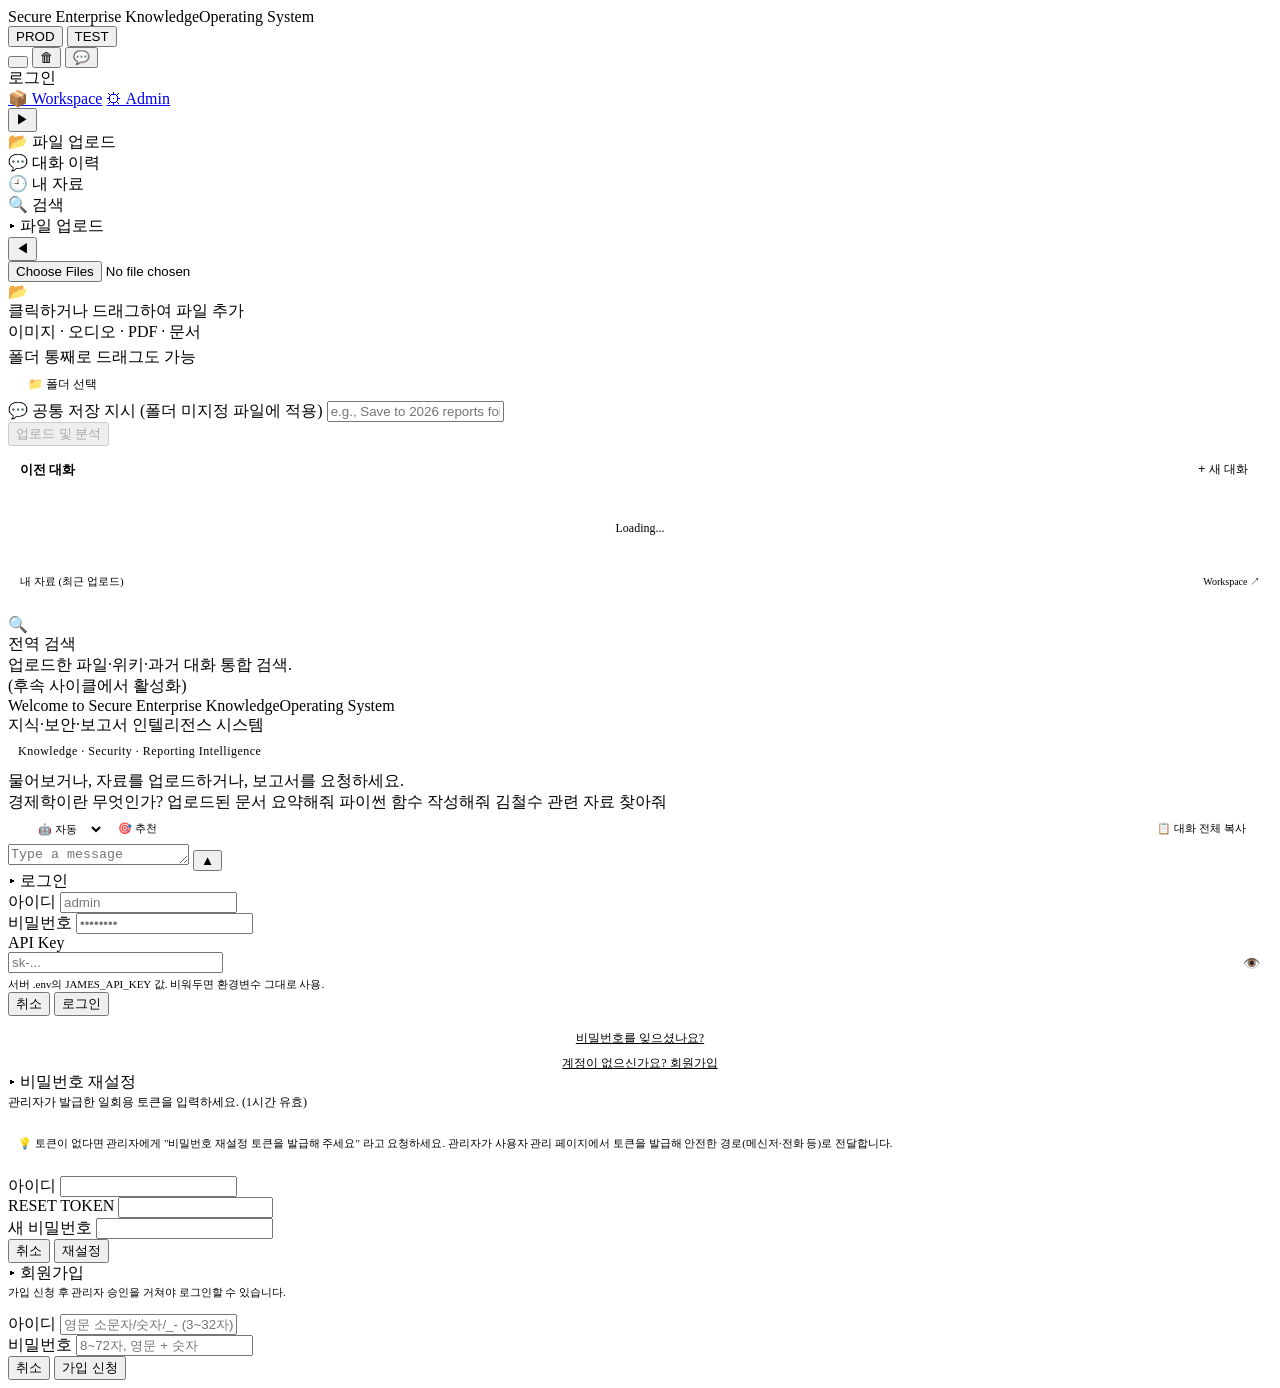
==== commit c4e8649b: "UI IA: 5-area contract + API↔UI map + Phase 2 dedup + chat sidebar (#372) * docs: add UI Information" ====
--- a/frontend/index.html
+++ b/frontend/index.html
@@ -54,35 +54,9 @@
   </div>
 </header>
 
-<!-- [P3-4] 세션 선택 패널 -->
-<div id="session-panel"
-     style="display:none;position:fixed;top:58px;right:16px;
-            width:320px;max-height:440px;overflow-y:auto;
-            background:var(--surface);border:1px solid var(--border);
-            border-radius:10px;box-shadow:0 16px 40px rgba(0,0,0,.4);
-            z-index:1000;padding:12px">
-  <div style="display:flex;justify-content:space-between;align-items:center;
-              margin-bottom:12px">
-    <div style="font-weight:600;font-size:13px;color:var(--text)"><span data-i18n="chat.previous">이전 대화</span></div>
-    <div style="display:flex;gap:6px">
-      <button data-action="new-session"
-              style="background:var(--accent);color:var(--on-accent);border:none;
-                     border-radius:6px;padding:5px 12px;cursor:pointer;font-size:12px;font-weight:500">
-        <span data-i18n="chat.new_session">+ 새 대화</span>
-      </button>
-      <button data-action="toggle-session-panel"
-              aria-label="세션 패널 닫기"
-              style="background:none;border:none;color:var(--muted);
-                     cursor:pointer;font-size:16px;padding:0 4px">✕</button>
-    </div>
-  </div>
-  <div id="session-list">
-    <div style="color:var(--muted);font-size:12px;text-align:center;padding:20px"
-         data-i18n="common.loading">
-      Loading...
-    </div>
-  </div>
-</div>
+<!-- [P3-4] 세션 패널은 사이드바 'sessions' 모드로 이동.
+     #session-list / #session-count-badge ID는 그대로 보존 — chat.js의
+     loadSessionList() / 배지 갱신 로직 그대로 작동. -->
 
 <main style="position:relative">
   <button class="sidebar-open-btn" id="sidebar-open-btn"
@@ -98,10 +72,15 @@
         📂
         <span class="sidebar-rail-tip" data-i18n="sidebar.mode_upload">파일 업로드</span>
       </div>
+      <div class="sidebar-rail-item" data-mode="sessions"
+           data-action="switch-sidebar-mode">
+        💬
+        <span class="sidebar-rail-tip" data-i18n="sidebar.mode_sessions">대화 이력</span>
+      </div>
       <div class="sidebar-rail-item" data-mode="recent"
            data-action="switch-sidebar-mode">
         🕘
-        <span class="sidebar-rail-tip" data-i18n="sidebar.mode_recent">최근 챗</span>
+        <span class="sidebar-rail-tip" data-i18n="sidebar.mode_recent">내 자료</span>
       </div>
       <div class="sidebar-rail-item" data-mode="search"
            data-action="switch-sidebar-mode">
@@ -164,6 +143,32 @@
         <button class="upload-btn" id="upload-btn" data-action="upload-files" disabled>
           <span data-i18n="upload.btn_default">업로드 및 분석</span>
         </button>
+      </div>
+
+      <!-- Mode: 대화 이력 (P3-4 → 사이드바로 이동, 2026-05-21).
+           #session-list ID 보존 — chat.js의 loadSessionList()가 그대로
+           이 div를 채움. switchSidebarMode('sessions')가 활성화 시
+           자동 로드 호출. -->
+      <div class="sidebar-panel-mode" data-mode="sessions">
+        <div style="padding:10px 12px;font-size:11px;color:var(--muted);
+                    border-bottom:1px solid var(--border-2);display:flex;
+                    justify-content:space-between;align-items:center;gap:8px">
+          <span data-i18n="chat.previous"
+                style="font-weight:600;font-size:13px;color:var(--text)">이전 대화</span>
+          <button data-action="new-session"
+                  style="background:var(--accent);color:var(--on-accent);border:none;
+                         border-radius:6px;padding:5px 12px;cursor:pointer;font-size:12px;
+                         font-weight:500;flex-shrink:0">
+            <span data-i18n="chat.new_session">+ 새 대화</span>
+          </button>
+        </div>
+        <div id="session-list"
+             style="flex:1;overflow-y:auto;padding:8px 12px">
+          <div style="color:var(--muted);font-size:12px;text-align:center;padding:20px"
+               data-i18n="common.loading">
+            Loading...
+          </div>
+        </div>
       </div>
 
       <!-- Mode: 내 자료 (W8-B: artifacts/mine 으로 채움) -->
@@ -290,6 +295,8 @@
 </main>
 
 <script src="/static/i18n.js"></script>
+<script src="/static/auth.js"></script>
+<script src="/static/llm-install.js"></script>
 <script src="/static/chat.js"></script>
 <script src="/static/upload.js"></script>
 <script src="/static/a11y-modal.js" defer></script>
@@ -335,6 +342,11 @@
     if (modeId === 'recent' && typeof loadMineSidebar === 'function') {
       loadMineSidebar();
     }
+    // P3-4 → sidebar: lazy-load the "대화 이력" list when switching
+    // into sessions (was: floating panel toggle).
+    if (modeId === 'sessions' && typeof loadSessionList === 'function') {
+      loadSessionList();
+    }
     // Update the panel header title from the matching rail tip so
     // i18n stays in one place.
     const titleEl = document.getElementById('sidebar-title');
